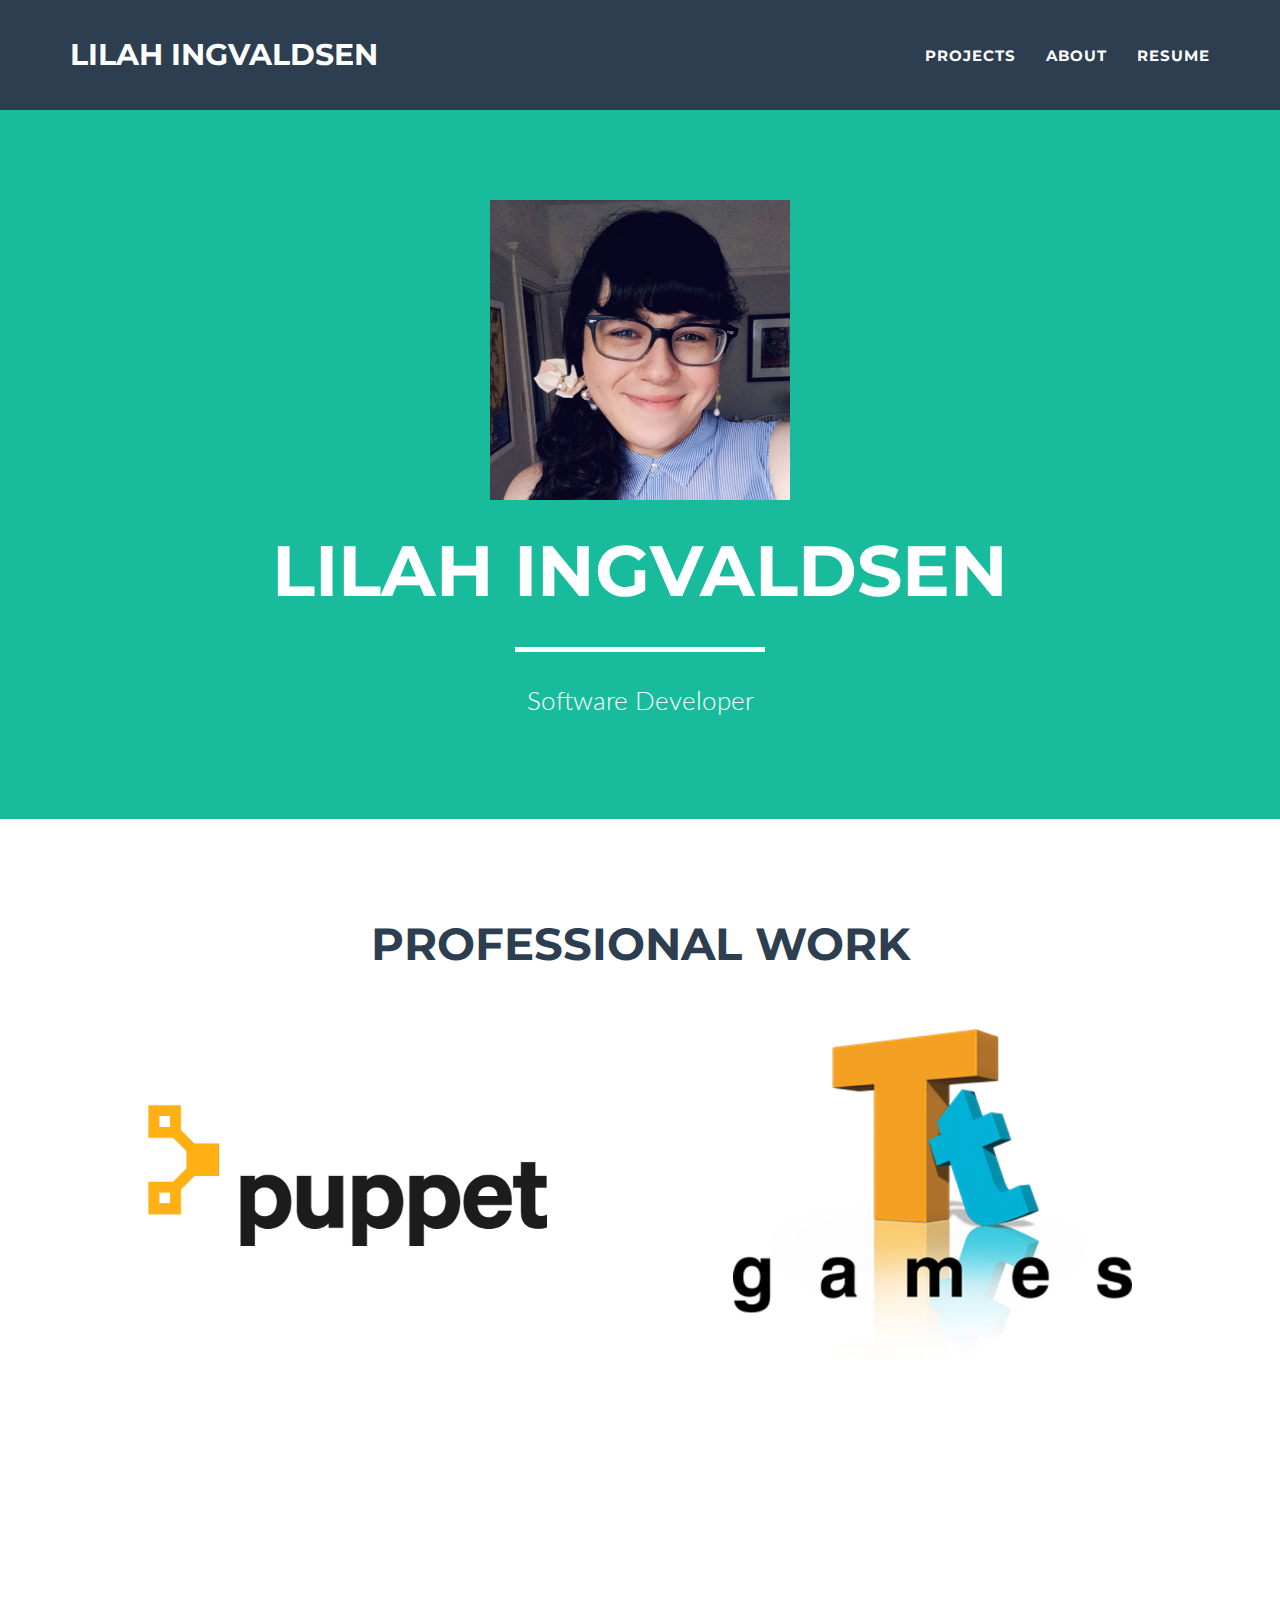
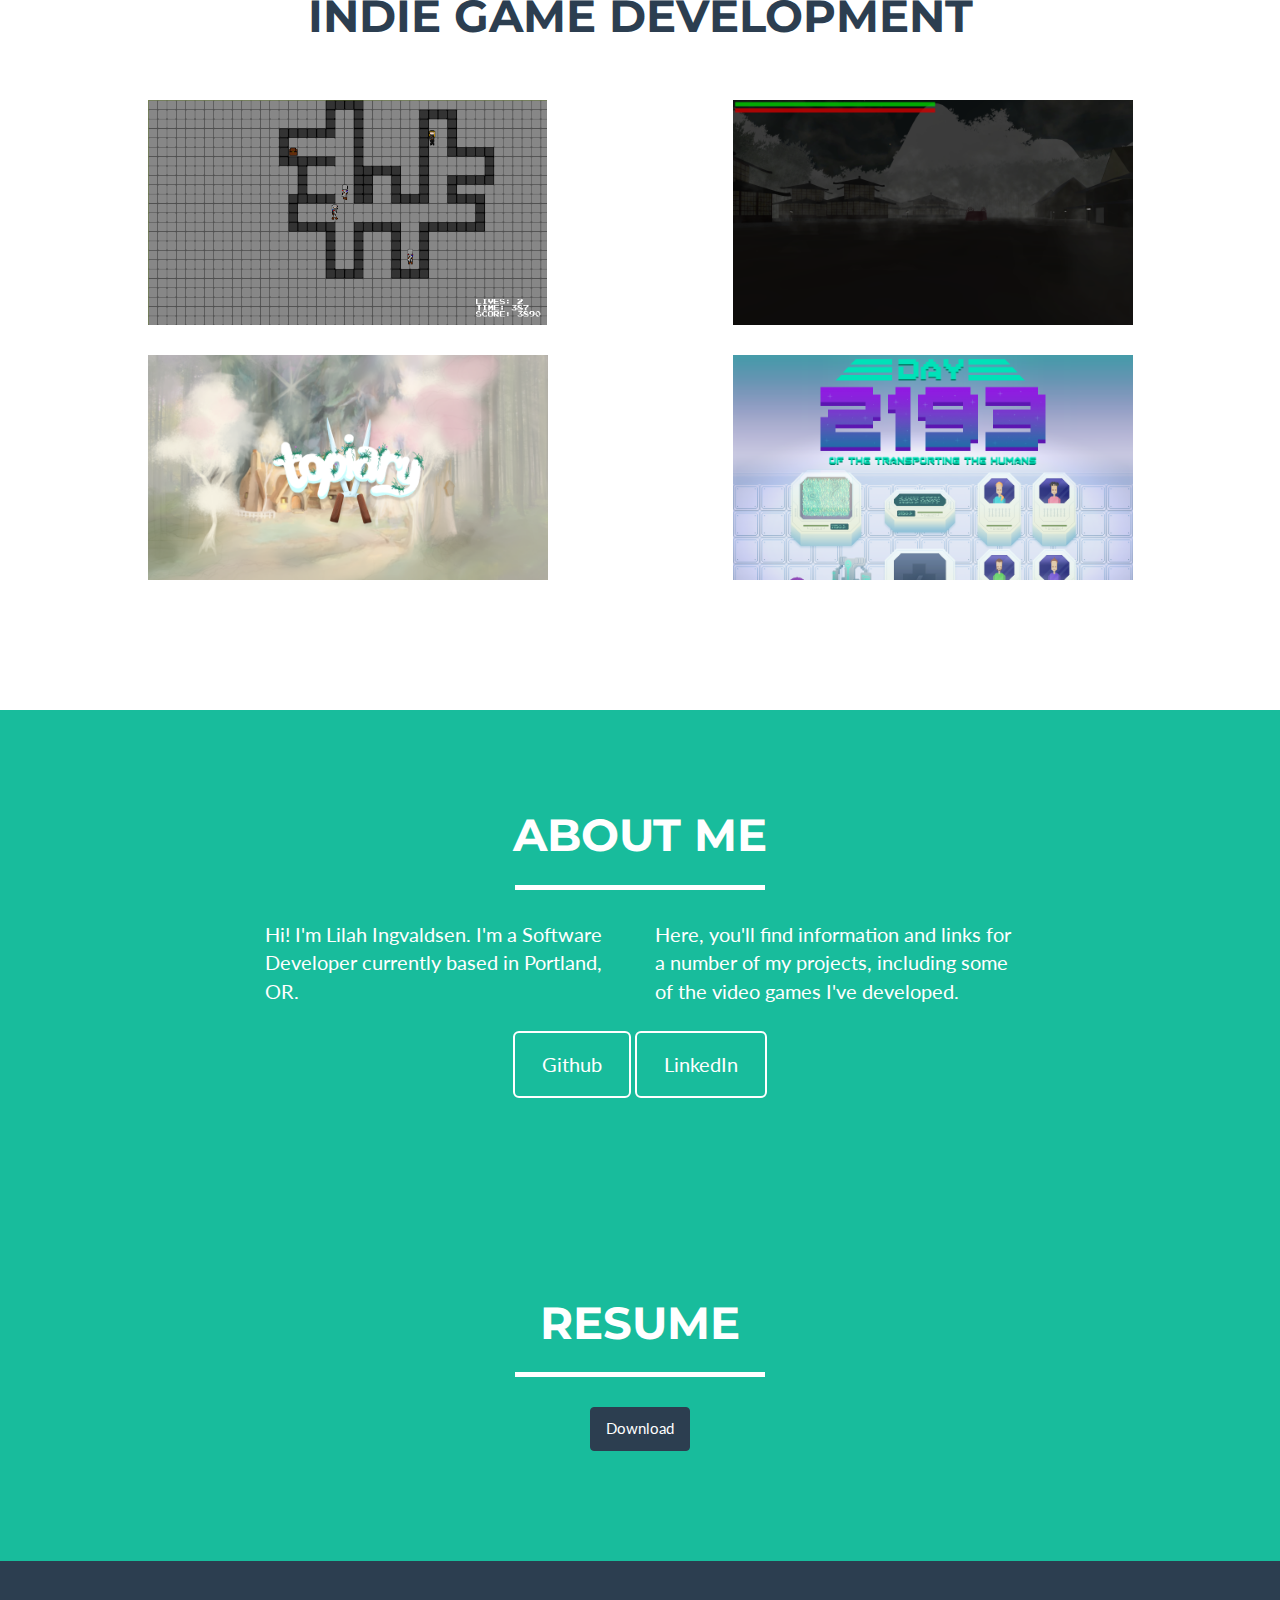
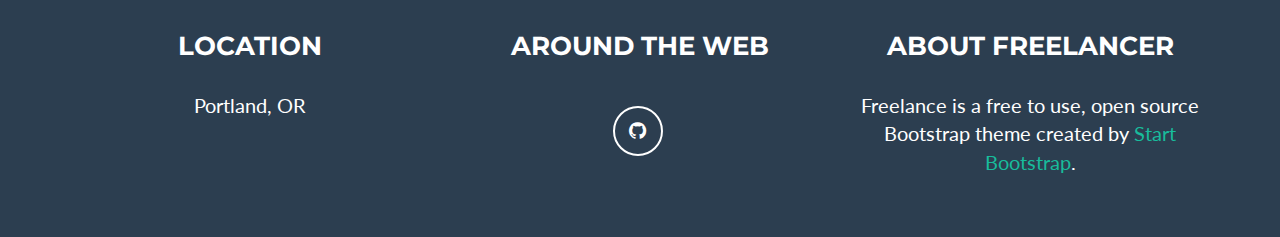
==== index.html @ 2b51a1e8 "Create professional website" ====
<!DOCTYPE html>
<html lang="en">

<head>

    <meta charset="utf-8">
    <meta http-equiv="X-UA-Compatible" content="IE=edge">
    <meta name="viewport" content="width=device-width, initial-scale=1">
    <meta name="description" content="">
    <meta name="author" content="">

    <title>Lilah Ingvaldsen</title>

    <!-- Bootstrap Core CSS - Uses Bootswatch Flatly Theme: http://bootswatch.com/flatly/ -->
    <link href="css/bootstrap.min.css" rel="stylesheet">

    <!-- Custom CSS -->
    <link href="css/freelancer.css" rel="stylesheet">

    <!-- Custom Fonts -->
    <link href="font-awesome/css/font-awesome.min.css" rel="stylesheet" type="text/css">
    <link href="http://fonts.googleapis.com/css?family=Montserrat:400,700" rel="stylesheet" type="text/css">
    <link href="http://fonts.googleapis.com/css?family=Lato:400,700,400italic,700italic" rel="stylesheet"
        type="text/css">

    <!-- HTML5 Shim and Respond.js IE8 support of HTML5 elements and media queries -->
    <!-- WARNING: Respond.js doesn't work if you view the page via file:// -->
    <!--[if lt IE 9]>
        <script src="https://oss.maxcdn.com/libs/html5shiv/3.7.0/html5shiv.js"></script>
        <script src="https://oss.maxcdn.com/libs/respond.js/1.4.2/respond.min.js"></script>
    <![endif]-->

</head>

<body id="page-top" class="index">

    <!-- Navigation -->
    <nav class="navbar navbar-default navbar-fixed-top">
        <div class="container">
            <!-- Brand and toggle get grouped for better mobile display -->
            <div class="navbar-header page-scroll">
                <button type="button" class="navbar-toggle" data-toggle="collapse"
                    data-target="#bs-example-navbar-collapse-1">
                    <span class="sr-only">Toggle navigation</span>
                    <span class="icon-bar"></span>
                    <span class="icon-bar"></span>
                    <span class="icon-bar"></span>
                </button>
                <a class="navbar-brand" href="#page-top">Lilah Ingvaldsen</a>
            </div>

            <!-- Collect the nav links, forms, and other content for toggling -->
            <div class="collapse navbar-collapse" id="bs-example-navbar-collapse-1">
                <ul class="nav navbar-nav navbar-right">
                    <li class="hidden">
                        <a href="#page-top"></a>
                    </li>
                    <li class="page-scroll">
                        <a href="#portfolio">Projects</a>
                    </li>
                    <li class="page-scroll">
                        <a href="#about">About</a>
                    </li>
                    <li class="page-scroll">
                        <a href="#resume">Resume</a>
                    </li>
                </ul>
            </div>
            <!-- /.navbar-collapse -->
        </div>
        <!-- /.container-fluid -->
    </nav>

    <!-- Header -->
    <header>
        <div class="container">
            <div class="row">
                <div class="col-lg-12">
                    <img class="img-responsive" src="img/Lilah.jpg" style="height: 300px; width: 300px;" alt="">
                    <div class="intro-text">
                        <span class="name">Lilah Ingvaldsen</span>
                        <hr class="star-light">
                        <span class="skills">Software Developer</span>
                    </div>
                </div>
            </div>
        </div>
    </header>

    <!-- Portfolio Grid Section -->
    <section id="portfolio">
        <div class="container">
            <div class="row">
                <div class="col-lg-12 text-center">
                    <h2>Professional Work</h2>
                    <hr class="star-light">
                </div>
            </div>
            <div class="row">
                <div class="col-sm-6 portfolio-item">
                    <a href="#portfolioModal6" class="portfolio-link" data-toggle="modal"
                        style="min-height: 290px; min-width: 350px;">
                        <div class="caption">
                            <div class="caption-content">
                                <i class="fa fa-search-plus fa-3x"></i>
                            </div>
                        </div>
                        <img src=" img/Puppet-Logo-Amber-Black-sm.png" class="img-responsive center-block"
                            align="middle" alt="" style="margin: 0 auto;">
                    </a>
                </div>
                <div class="col-sm-6 portfolio-item">
                    <a href="#portfolioModal8" class="portfolio-link" data-toggle="modal">
                        <div class="caption">
                            <div class="caption-content">
                                <i class="fa fa-search-plus fa-3x"></i>
                            </div>
                        </div>
                        <img src="img/TT_Games.png" class="img-responsive" alt=""
                            style="margin-left: auto; margin-right: auto;">
                    </a>
                </div>
            </div>
        </div>
        </div>
    </section>

    <section id="portfolio">
        <div class="container">
            <div class="row">
                <div class="col-lg-12 text-center">
                    <h2>Indie Game Development</h2>
                    <hr class="star-light">
                </div>
            </div>
            <div class="row">
                <div class="col-sm-6 portfolio-item">
                    <a href="#portfolioModal1" class="portfolio-link" data-toggle="modal">
                        <div class="caption">
                            <div class="caption-content">
                                <i class="fa fa-search-plus fa-3x"></i>
                            </div>
                        </div>
                        <img src="img/Screenshots/Dark Dungeon/Dark Dungeon 1.png" class="img-responsive" alt=""
                            style="margin-left: auto; margin-right: auto;">
                    </a>
                </div>
                <div class="col-sm-6 portfolio-item">
                    <a href="#portfolioModal2" class="portfolio-link" data-toggle="modal">
                        <div class="caption">
                            <div class="caption-content">
                                <i class="fa fa-search-plus fa-3x"></i>
                            </div>
                        </div>
                        <img src="img/Screenshots/Yugen/Yugen Screenshot 1.png" class="img-responsive" alt=""
                            style="margin-left: auto; margin-right: auto;">
                    </a>
                </div>
            </div>
            <div class="row">
                <div class="col-sm-6 portfolio-item">
                    <a href="#portfolioModal3" class="portfolio-link" data-toggle="modal">
                        <div class="caption">
                            <div class="caption-content">
                                <i class="fa fa-search-plus fa-3x"></i>
                            </div>
                        </div>
                        <img src="img/Screenshots/topiary/topiary Title.png" class="img-responsive" alt=""
                            style="margin-left: auto; margin-right: auto;">
                    </a>
                </div>
                <div class="col-sm-6 portfolio-item">
                    <a href="#portfolioModal7" class="portfolio-link" data-toggle="modal">
                        <div class="caption">
                            <div class="caption-content">
                                <i class="fa fa-search-plus fa-3x"></i>
                            </div>
                        </div>
                        <img src="img/Screenshots/Day 2193/Day 2193 Main Page.png" class="img-responsive" alt=""
                            style="margin-left: auto; margin-right: auto;">
                    </a>
                </div>
            </div>
        </div>
        </div>
    </section>

    <!-- About Section -->
    <section class="success" id="about">
        <div class="container">
            <div class="row">
                <div class="col-lg-12 text-center">
                    <h2>About Me</h2>
                    <hr class="star-light">
                </div>
            </div>
            <div class="row">
                <div class="col-lg-4 col-lg-offset-2">
                    <p>Hi! I'm Lilah Ingvaldsen. I'm a Software Developer currently based in Portland, OR.</p>
                </div>
                <div class="col-lg-4">
                    <p>Here, you'll find information and links for a number of my projects, including some of the video
                        games I've developed.</p>
                </div>
                <div class="col-lg-8 col-lg-offset-2 text-center">
                    <a href="https://github.com/pastelmobilesuit" class="btn btn-lg btn-outline">
                        Github
                    </a>
                    <a href="https://www.linkedin.com/in/lilahingvaldsen/" class="btn btn-lg btn-outline">
                        LinkedIn
                    </a>
                </div>
            </div>
        </div>
    </section>



    <!-- Resume -->
    <section class="success" id="resume">
        <div class="container">
            <div class="row">
                <div class="col-lg-12 text-center">
                    <h2>Resume</h2>
                    <hr class="star-light">
                    <p><a href="Resume.pdf" class="btn btn-primary" role="button">Download</a></p>
                </div>
            </div>
        </div>
    </section>

    <!-- Footer -->
    <footer class="text-center">
        <div class="footer-above">
            <div class="container">
                <div class="row">
                    <div class="footer-col col-md-4">
                        <h3>Location</h3>
                        <p>Portland, OR</p>
                    </div>
                    <div class="footer-col col-md-4">
                        <h3>Around the Web</h3>
                        <ul class="list-inline">
                            <li>
                                <a href="https://github.com/pastelmobilesuit" class="btn-social btn-outline"><i
                                        class="fa fa-fw fa-github"></i></a>
                            </li>
                        </ul>
                    </div>
                    <div class="footer-col col-md-4">
                        <h3>About Freelancer</h3>
                        <p>Freelance is a free to use, open source Bootstrap theme created by <a
                                href="http://startbootstrap.com">Start Bootstrap</a>.</p>
                    </div>
                </div>
            </div>
        </div>
    </footer>

    <!-- Scroll to Top Button (Only visible on small and extra-small screen sizes) -->
    <div class="scroll-top page-scroll visible-xs visble-sm">
        <a class="btn btn-primary" href="#page-top">
            <i class="fa fa-chevron-up"></i>
        </a>
    </div>

    <!-- Portfolio Modals -->
    <div class="portfolio-modal modal fade" id="portfolioModal1" tabindex="-1" role="dialog" aria-hidden="true">
        <div class="modal-content">
            <div class="close-modal" data-dismiss="modal">
                <div class="lr">
                    <div class="rl">
                    </div>
                </div>
            </div>
            <div class="container">
                <div class="row">
                    <div class="col-lg-8 col-lg-offset-2">
                        <div class="modal-body">
                            <h2>Dark Dungeon</h2>
                            <hr class="star-primary">
                            <p><a href="games/Dark Dungeon.zip" class="btn btn-primary" role="button">Windows</a> <a
                                    href="https://github.com/MSLilah/Dark-Dungeon" class="btn btn-primary"
                                    role="button">Source Code</a></p>
                            <img src="img/Screenshots/Dark Dungeon/Dark Dungeon Title.png"
                                class="img-responsive img-centered" alt="">
                            <p><i>Dark Dungeon</i> is a 2D stealth puzzler made for a Game Design course at the
                                University of Portland along with Justice Nichols and <a
                                    href="http://www.haileekenney.com/">Hailee Kenney</a>. The game was written entirely
                                in C# using the XNA framework over the course of two weeks. I served as team lead and
                                head designer and did a large portion of the programming. I was responsible for
                                implementing movement and collision detection, enemy line-of-sight, and the darkness
                                mechanics. I also designed levels 1, 2, and 5.</p>
                            <br>
                            <img src="img/Screenshots/Dark Dungeon/Dark Dungeon 3.png"
                                class="img-responsive img-centered" alt="">
                            <p>In <i>Dark Dungeon</i> you must use stealth to reach a treasure chest without getting
                                caught by patrolling guards.</p>
                            <br>
                            <img src="img/Screenshots/Dark Dungeon/Dark Dungeon 2.png"
                                class="img-responsive img-centered" alt="">
                            <p>Switch into Dark mode to more easily sneak past the guards, but watch out for deadly
                                ghosts!</p>
                            <br>
                            <ul class="list-inline item-details">
                                <li>Art: <strong><a href="http://www.haileekenney.com/">Hailee Kenney</a></strong></li>
                                <li>Date:
                                    <strong>February 2014
                                    </strong>
                                </li>
                                <li>Music:
                                    <strong>'Video Dungeon Crawl' by <a href="http://www.incompetech.com">Kevin
                                            MacLeod</a></strong>
                                </li>
                            </ul>
                            <button type="button" class="btn btn-default" data-dismiss="modal"><i
                                    class="fa fa-times"></i> Close</button>
                        </div>
                    </div>
                </div>
            </div>
        </div>
    </div>
    <div class="portfolio-modal modal fade" id="portfolioModal2" tabindex="-1" role="dialog" aria-hidden="true">
        <div class="modal-content">
            <div class="close-modal" data-dismiss="modal">
                <div class="lr">
                    <div class="rl">
                    </div>
                </div>
            </div>
            <div class="container">
                <div class="row">
                    <div class="col-lg-8 col-lg-offset-2">
                        <div class="modal-body">
                            <h2>Yugen</h2>
                            <hr class="star-primary">
                            <p><a href="games/Yugen Windows x86.zip" class="btn btn-primary" role="button">Windows</a>
                                <a href="games/Yugen OSX.zip" class="btn btn-primary" role="button">OSX</a>
                                <a href="games/Yugen Linux.zip" class="btn btn-primary" role="button">Linux</a> <a
                                    href="https://github.com/MSLilah/Yugen" class="btn btn-primary" role="button">Source
                                    Code</a></p>
                            <img src="img/Screenshots/Yugen/Yugen Title.png" class="img-responsive img-centered" alt="">
                            <p><i>Yugen</i> is a 3D Horror exploration title developed as the final project for a Game
                                Design course at the University of Portland along with <a
                                    href="http://www.haileekenney.com/">Hailee Kenney</a>, Sam Golloway, Stan Peck, and
                                Janel Raab. It was developed in C# and Javascript using the Unity engine over the course
                                of six weeks. I served as the team lead and the head designer, as well as a programmer.
                                I designed and modeled the interiors of a number of the houses. I also implemented
                                sanity effects, enemy AI behaviors, death, and the sprinting mechanics. I also served as
                                the writer.</p>
                            <br>
                            <img src="img/Screenshots/Yugen/Yugen Screenshot 1.png" class="img-responsive img-centered">
                            <p>In <i>Yugen</i>, you explore an abandoned Japanese village in an attempt to discover what
                                happened to it.</p>
                            <br>
                            <img src="img/Screenshots/Yugen/Yugen Screenshot 3.png" class="img-responsive img-centered">
                            <p>Collect clues about the fate of the village and its inhabitants, and then use logic to
                                combine the clues and gain new information.</p>
                            <br>
                            <img src="img/Screenshots/Yugen/Yugen Screenshot 2.png" class="img-responsive img-centered">
                            <p>You must also avoid horrifying monsters wandering the houses in the village, against
                                which you have no defense.</p>
                            <br>
                            <img src="img/Screenshots/Yugen/Yugen Screenshot 4.png" class="img-responsive img-centered">
                            <p>Make sure to maintain your sanity, or suffer the consequences!</p>
                            <ul class="list-inline item-details">
                                <li>Date:
                                    <strong>April 2014
                                    </strong>
                                </li>
                                <li>Music:
                                    <strong>
                                        'Himalayan Atmosphere' by <a href="http://www.incompetech.com">Kevin MacLeod</a>
                                    </strong>
                                </li>
                            </ul>
                            <button type="button" class="btn btn-default" data-dismiss="modal"><i
                                    class="fa fa-times"></i> Close</button>
                        </div>
                    </div>
                </div>
            </div>
        </div>
    </div>
    <div class="portfolio-modal modal fade" id="portfolioModal3" tabindex="-1" role="dialog" aria-hidden="true">
        <div class="modal-content">
            <div class="close-modal" data-dismiss="modal">
                <div class="lr">
                    <div class="rl">
                    </div>
                </div>
            </div>
            <div class="container">
                <div class="row">
                    <div class="col-lg-8 col-lg-offset-2">
                        <div class="modal-body">
                            <h2>topiary!</h2>
                            <hr class="star-primary">
                            <p><a href="games/Topiary_Windows.zip" class="btn btn-primary" role="button">Windows</a> <a
                                    href="games/Topiary_OSX.zip" class="btn btn-primary" role="button">OSX</a>
                                <a href="http://globalgamejam.org/2015/games/topiary" class="btn btn-primary"
                                    role="button">Global Game Jam 2015 Page</a> <a
                                    href="https://github.com/MSLilah/topiary" class="btn btn-primary"
                                    role="button">Source Code</a></p>
                            <img src="img/Screenshots/topiary/topiary Title.png" class="img-responsive img-centered"
                                alt="">
                            <p><i>topiary!</i> is a 2D side-scrolling hedge-'em-up created in 48 hours for Global Game
                                Jam 2015. The title was developed in Unity using its native 2D tools, and all scripts
                                were written in C#. The title was developed alongside Christian Scandariato, Erik
                                Sundberg, and Kayli Edwards. I was a designer and one of the chief programmers. I was
                                responsible for movement and jumping, the player's shooting and melee attacks, and
                                switching between the alternate realities. I was also responsible for taking the art
                                assets and sprite sheets and animating them in-game.</p>
                            <br>
                            <img src="img/Screenshots/topiary/topiary Screenshot 1.png"
                                class="img-responsive img-centered" alt="">
                            <p>In <i>topiary!</i> you play as Gale, an old woman trimming hedges in her garden.</p>
                            <br>
                            <img src="img/Screenshots/topiary/topiary Screenshot 2.png"
                                class="img-responsive img-centered" alt="">
                            <p>Trim hedges to score points, but be sure not to trim them too much!</p>
                            <br>
                            <img src="img/Screenshots/topiary/topiary Screenshot 3.png"
                                class="img-responsive img-centered" alt="">
                            <p>And be careful, things may not be what they seem...</p>
                            <ul class="list-inline item-details">
                                <li>Art:
                                    <strong>Erik Sundberg and <a href="http://www.kayliedwards.com">Kayli
                                            Edwards</a></strong>
                                </li>
                                <li>Background Art:
                                    <strong>Catherine Anderson</strong>
                                </li>
                                <li>Date:
                                    <strong>January 2015
                                    </strong>
                                </li>
                                <li>
                                    Music:
                                    <strong>Ben Roberts</strong>
                                </li>
                            </ul>
                            <button type="button" class="btn btn-default" data-dismiss="modal"><i
                                    class="fa fa-times"></i> Close</button>
                        </div>
                    </div>
                </div>
            </div>
        </div>
    </div>
    <div class="portfolio-modal modal fade" id="portfolioModal4" tabindex="-1" role="dialog" aria-hidden="true">
        <div class="modal-content">
            <div class="close-modal" data-dismiss="modal">
                <div class="lr">
                    <div class="rl">
                    </div>
                </div>
            </div>
            <div class="container">
                <div class="row">
                    <div class="col-lg-8 col-lg-offset-2">
                        <div class="modal-body">
                            <h2>Eternity Engine</h2>
                            <hr class="star-primary">
                            <p><a href="http://www.kongregate.com/games/pyro2190/eternity-engine"
                                    class="btn btn-primary" role="button">Play it on Kongregate</a> <a
                                    href="https://github.com/MovieStiles/EternityEngine" class="btn btn-default"
                                    role="button">Source Code</a></p>
                            <img src="img/Screenshots/Eternity Engine/Eternity Engine Title.png"
                                class="img-responsive img-centered" alt="">
                            <p><i>Eternity Engine</i> is a 2D shoot-'em-up RPG hybrid created as a year long Senior
                                Design project at the University of Portland. The game was written in ActionScript 3
                                using the Flixel library, and was created alongside Aaron Dobbe, Stan Peck, and Bobby
                                Stiles. I served as a programmer and designer. In terms of implementation I was
                                responsible for two special attacks, cutscenes, transitions to cutscenes, and some of
                                the inventory items. I was also involved throughout the entire design process.</p>
                            <br>
                            <img src="img/Screenshots/Eternity Engine/Eternity Engine Combat.png"
                                class="img-responsive img-centered" alt="">
                            <p><i>Eternity Engine</i> is a story-driven 2D shmup RPG hybrid, in which you fight in
                                battles as the hero, Blake Slate. The game features shoot-'em-up style gameplay coupled
                                with RPG-esque progression through its inventory system.</p>
                            <br>
                            <img src="img/Screenshots/Eternity Engine/Eternity Engine Cutscene.png"
                                class="img-responsive img-centered" alt="">
                            <p>Experience an in-depth science fiction tale about the battle against an evil, oppressive
                                AI.</p>
                            <br>
                            <img src="img/Screenshots/Eternity Engine/Eternity Engine Shop.png"
                                class="img-responsive img-centered" alt="">
                            <p>Purchase gems or earn them in battle, and equip them to power up your character.</p>
                            <ul class="list-inline item-details">
                                <li>Art:
                                    <strong><a href="http://marlowe.dobbe.com/">Marlowe Dobbe</a>
                                    </strong>
                                </li>
                                <li>Date:
                                    <strong>September 2013 - April 2014
                                    </strong>
                                </li>
                                <li>Music:
                                    <strong>'Cephalopod', 'Legend of One', 'Mechanolith', 'Rocket', 'Steel Rods', and
                                        'The Complex' by <a href="http://www.incompetech.com">Kevin MacLeod</a>
                                    </strong>
                                </li>
                            </ul>
                            <button type="button" class="btn btn-default" data-dismiss="modal"><i
                                    class="fa fa-times"></i> Close</button>
                        </div>
                    </div>
                </div>
            </div>
        </div>
    </div>
    <div class="portfolio-modal modal fade" id="portfolioModal5" tabindex="-1" role="dialog" aria-hidden="true">
        <div class="modal-content">
            <div class="close-modal" data-dismiss="modal">
                <div class="lr">
                    <div class="rl">
                    </div>
                </div>
            </div>
            <div class="container">
                <div class="row">
                    <div class="col-lg-8 col-lg-offset-2">
                        <div class="modal-body">
                            <h2>AI Research</h2>
                            <hr class="star-primary">
                            <p><a href="https://github.com/amnuxoll/AI-Research" class="btn btn-primary"
                                    role="button">Source Code</a></p>
                            <p>While enrolled at the University of Portland, I began work on an AI Research project for
                                <a href="http://www.up.edu/dir/directory/showperson.aspx?id=001481663">Dr. Andrew
                                    Nuxoll</a> along with another student, <a href="http://www.haileekenney.com/">Hailee
                                    Kenney</a>. The project involved
                                creating an agent that would use its episodic memory to successfully navigate a state
                                machine. We continued with the project after graduating, and eventually got the agent to
                                a point where it was successfully able to navigate any of the randomized state
                                machines we gave it. We continued on with the project after graduation. The project is
                                now maintained by students taking Dr. Nuxoll's CS 493 course.</p>
                            <ul class="list-inline item-details">
                                <li>Date:
                                    <strong>September 2013 - July 2014
                                    </strong>
                                </li>
                            </ul>
                            <button type="button" class="btn btn-default" data-dismiss="modal"><i
                                    class="fa fa-times"></i> Close</button>
                        </div>
                    </div>
                </div>
            </div>
        </div>
    </div>
    <div class="portfolio-modal modal fade" id="portfolioModal6" tabindex="-1" role="dialog" aria-hidden="true">
        <div class="modal-content">
            <div class="close-modal" data-dismiss="modal">
                <div class="lr">
                    <div class="rl">
                    </div>
                </div>
            </div>
            <div class="container">
                <div class="row">
                    <div class="col-lg-8 col-lg-offset-2">
                        <div class="modal-body">
                            <h2>Puppet Projects</h2>
                            <hr class="star-primary">
                            <a href="https://puppet.com/" class="btn btn-primary" role="button">Company Website</a></p>
                            <p>I previously worked as a Software Engineer at Puppet in Portland, OR. While there I
                                worked primarily in Clojure, and was involved in a number of open source projects.</p>
                            <p><a
                                    href="https://github.com/puppetlabs/trapperkeeper-webserver-jetty9">trapperkeeper-webserver-jetty9</a>
                                is a webserver service written with the <a
                                    href="https://github.com/puppetlabs/trapperkeeper">trapperkeeper</a> service
                                framework. I was a core developer and added several new features to this
                                service, as well as tests and documentation. I also helped handle code review and
                                releases, and have the highest number of commits against the repository.</p>

                            <p><a href="https://github.com/puppetlabs/puppet-server">Puppet Server</a> is an
                                implementation of Puppet's Puppet Master in Clojure. Puppet Server was written in
                                Clojure using the trapperkeeper service framework, and utilized the
                                trapperkeeper-webserver-jetty9 service mentioned above.
                                It ran on the JVM, and had vastly improved performance over the original Ruby version of
                                the Puppet Master. I was a core developer, and contributed features to both the open
                                source and enterprise versions of the product, as well as writing tests and performing
                                code reviews.</p>

                            <p><a href="https://github.com/puppetlabs/puppetlabs-hocon">puppetlabs-hocon</a> is a Puppet
                                module to handle enforcing the configuration of HOCON configuration files, which we had
                                standardized on with Puppet Server for all Puppet products moving forwards. As part of
                                this, I was also involved with
                                <a href="https://github.com/puppetlabs/Ruby-hocon">Ruby-hocon</a>, a reimplementation of
                                the <a href="https://github.com/lightbend/config">HOCON library</a> in Ruby. I was a
                                core developer on these two projects as well, contributing features and tests, handling
                                releases, and performing code reviews.
                                As part of the requirements for these projects, I also wrote a new parser for the above
                                mentioned HOCON library to preserve formatting and ordering, which I did as an open
                                source contributor. I worked closely with the library's maintainer to develop the design
                                of this new parser, and also worked with him to have all my code and tests reviewed to
                                ensure
                                they met high standards of code quality. I have the second-highest number of commits
                                against the repository.</p>

                            <p>At Puppet, I was also a core developer of <a
                                    href="https://puppet.com/blog/file-sync-more-predictable-puppet-masters-at-scale">File
                                    Sync</a>. File Sync is an Enterprise feature for Puppet Server that automatically
                                syncs Puppet Code across multiple machines by exercising
                                git. In addition to being a cool feature on its own, working on it gave me experience
                                working with some more obscure features and internals of git.</p>
                            <ul class="list-inline item-details">
                                <li>Date:
                                    <strong>June 2014 - April 2016
                                    </strong>
                                </li>
                            </ul>
                            <button type="button" class="btn btn-default" data-dismiss="modal"><i
                                    class="fa fa-times"></i> Close</button>
                        </div>
                    </div>
                </div>
            </div>
        </div>
    </div>
    <div class="portfolio-modal modal fade" id="portfolioModal7" tabindex="-1" role="dialog" aria-hidden="true">
        <div class="modal-content">
            <div class="close-modal" data-dismiss="modal">
                <div class="lr">
                    <div class="rl">
                    </div>
                </div>
            </div>
            <div class="container">
                <div class="row">
                    <div class="col-lg-8 col-lg-offset-2">
                        <div class="modal-body">
                            <h2>Day 2193</h2>
                            <hr class="star-primary">
                            <p><a href="games/Day 2193 Windows.zip" class="btn btn-primary" role="button">Windows</a> <a
                                    href="games/Day 2193 OSX.zip" class="btn btn-primary" role="button">OSX</a> <a
                                    href="games/Day 2193 Linux.zip" class="btn btn-primary" role="button">Linux</a>
                                <a href="http://globalgamejam.org/2016/games/day-2193" class="btn btn-primary"
                                    role="button">Global Game Jam 2016 Page</a> <a
                                    href="https://github.com/fpringvaldsen/day-2193" class="btn btn-primary"
                                    role="button">Source Code</a></p>
                            <img src="img/Screenshots/Day 2193/Day 2193.png" class="img-responsive img-centered" alt="">
                            <p><i>Day 2193</i> is a 2D survival/resource management game created in 48 hours for Global
                                Game Jam 2016. The game was developed in Unity 5, and all scripts were written in C#.
                                The title was developed alongside Brian Cain, Joseph Ritch, and Cory Buckley. I was a
                                designer and one of the two programmers. I was responsible for much of the code
                                including player movement, much of the resource management, and the AI of the enemies. I
                                was also responsible for taking the art assets and sprite sheets and animating them
                                in-game.</p>
                            <br>
                            <img src="img/Screenshots/Day 2193/Day 2193 Screenshot 2.png"
                                class="img-responsive img-centered" alt="">
                            <p>In <i>Day 2193</i> you play as a robot engaging in its daily ritual of maintaing the ship
                                on which it works.</p>
                            <br>
                            <img src="img/Screenshots/Day 2193/Day 2193 Screenshot.png"
                                class="img-responsive img-centered" alt="">
                            <p>Protect the ship's resources and crew from attacking aliens until the day ends!</p>
                            <ul class="list-inline item-details">
                                <li>Art:
                                    <strong><a href="http://corybuckley.com/">Cory Buckley</a></strong>
                                </li>
                                <li>Date:
                                    <strong>January 2016
                                    </strong>
                                </li>
                                <li>
                                    Music:
                                    <strong><a href="https://soundcloud.com/mrjoboto">Joseph Ritch</a></strong>
                                </li>
                            </ul>
                            <button type="button" class="btn btn-default" data-dismiss="modal"><i
                                    class="fa fa-times"></i> Close</button>
                        </div>
                    </div>
                </div>
            </div>
        </div>
    </div>
    <div class="portfolio-modal modal fade" id="portfolioModal8" tabindex="-1" role="dialog" aria-hidden="true">
        <div class="modal-content">
            <div class="close-modal" data-dismiss="modal">
                <div class="lr">
                    <div class="rl">
                    </div>
                </div>
            </div>
            <div class="container">
                <div class="row">
                    <div class="col-lg-8 col-lg-offset-2">
                        <div class="modal-body">
                            <h2>TT Games</h2>
                            <hr class="star-primary">
                            <p><a href="http://www.ttgames.com/" class="btn btn-primary" role="button">Company
                                    Website</a></p>
                            <img src="https://upload.wikimedia.org/wikipedia/en/5/52/Ttgames.jpg"
                                class="img-responsive img-centered" alt="">
                            <p>I most recently worked as a Game Mechanics Programmer at TT Games in the United Kingdom.
                                At TT, I gained experience working with creative people from multiple disciplines
                                in a long-standing C++ codebase. While there, I wrote or contributed to several
                                important, high-visibility mechanics, including a selfie mode that was shown at E3 2017.
                                I got the opportunity to make design decisions about mechanics I worked on, and gained
                                experience in numerous systems like combat, networking, cameras, and physics.
                                I was credited on <a href="https://www.lego.com/en-gb/starwars/games/videogame"><i>Lego
                                        Star Wars: The Force Awakens</i></a>,
                                <a href="https://www.lego.com/en-gb/dimensions"><i>Lego Dimensions</i></a>, <a
                                    href="http://www.legoworlds.com/"><i>Lego Worlds</i></a>, and will be credited on
                                <a href="http://lmsh.wbgames.com/en-us/index.html"><i>Lego Marvel Super Heroes
                                        2</i></a>, the development of which I was heavily involved in.</p>

                            <br><img src="img/Screenshots/TT/Toypad.jpg" class="img-responsive img-centered" alt=""><br>
                            <p>One of my first mechanics at TT was the Creation mechanic, a major mechanic built for
                                <i>Lego Dimensions</i>. This mechanic utilized a physical toypad peripheral, and
                                required a player to place
                                a toy on three spots on that peripheral. Depending on the order the toy was placed on
                                the spots, one of six creatures would be created from LEGO Bricks, and would
                                automatically spawn and interact
                                with something in the environment to allow the player to progress. </p>

                            <br><img src="img/Screenshots/TT/Selfie.jpg" class="img-responsive img-centered" alt=""><br>
                            <p>I was also given the opportunity to craft a selfie mechanic for <i>Lego Marvel Super
                                    Heroes 2</i>. This mechanic allowed the player to take out a cell phone and take a
                                live selfie in-game, which was
                                then saved to the hard drive. This photo could then be placed on billboards in the game
                                world. The selfie mode came complete with snapchat-style filters, which I came up with
                                myself.</p>
                            <ul class="list-inline item-details">
                                <li>Date:
                                    <strong>May 2016 - February 2018
                                    </strong>
                                </li>
                                <li>Image Credit: By Source, <a href="//en.wikipedia.org/wiki/File:Ttgames.jpg"
                                        title="Fair use of copyrighted material in the context of TT Games">Fair
                                        use</a>, <a href="https://en.wikipedia.org/w/index.php?curid=27693380">Link</a>
                                </li>
                            </ul>
                            <button type="button" class="btn btn-default" data-dismiss="modal"><i
                                    class="fa fa-times"></i> Close</button>
                        </div>
                    </div>
                </div>
            </div>
        </div>
    </div>

    <!-- jQuery -->
    <script src="js/jquery.js"></script>

    <!-- Bootstrap Core JavaScript -->
    <script src="js/bootstrap.min.js"></script>

    <!-- Plugin JavaScript -->
    <script src="http://cdnjs.cloudflare.com/ajax/libs/jquery-easing/1.3/jquery.easing.min.js"></script>
    <script src="js/classie.js"></script>
    <script src="js/cbpAnimatedHeader.js"></script>

    <!-- Contact Form JavaScript -->
    <script src="js/jqBootstrapValidation.js"></script>
    <script src="js/contact_me.js"></script>

    <!-- Custom Theme JavaScript -->
    <script src="js/freelancer.js"></script>

</body>

</html>
---- css/freelancer.css ----
/*!
 * Start Bootstrap - Freelancer Bootstrap Theme (http://startbootstrap.com)
 * Code licensed under the Apache License v2.0.
 * For details, see http://www.apache.org/licenses/LICENSE-2.0.
 */

body {
    overflow-x: hidden;
}

p {
    font-size: 20px;
}

p.small {
    font-size: 16px;
}

a,
a:hover,
a:focus,
a:active,
a.active {
    outline: 0;
    color: #18bc9c;
}

h1,
h2,
h3,
h4,
h5,
h6 {
    text-transform: uppercase;
    font-family: Montserrat,"Helvetica Neue",Helvetica,Arial,sans-serif;
    font-weight: 700;
}

hr.star-light,
hr.star-primary {
    margin: 25px auto 30px;
    padding: 0;
    max-width: 250px;
    border: 0;
    border-top: solid 5px;
    text-align: center;
}

hr.star-light:after,
hr.star-primary:after {
    content: "\f005";
    display: inline-block;
    position: relative;
    top: -.8em;
    padding: 0 .25em;
    font-family: FontAwesome;
    font-size: 2em;
}

hr.star-light {
    border-color: #fff;
}

hr.star-light:after {
    color: #fff;
    background-color: #18bc9c;
}

hr.star-primary {
    border-color: #2c3e50;
}

hr.star-primary:after {
    color: #2c3e50;
    background-color: #fff;
}

.img-centered {
    margin: 0 auto;
}

header {
    text-align: center;
    color: #fff;
    background: #18bc9c;
}

header .container {
    padding-top: 100px;
    padding-bottom: 50px;
}

header img {
    display: block;
    margin: 0 auto 20px;
}

header .intro-text .name {
    display: block;
    text-transform: uppercase;
    font-family: Montserrat,"Helvetica Neue",Helvetica,Arial,sans-serif;
    font-size: 2em;
    font-weight: 700;
}

header .intro-text .skills {
    font-size: 1.25em;
    font-weight: 300;
}

@media(min-width:768px) {
    header .container {
        padding-top: 200px;
        padding-bottom: 100px;
    }

    header .intro-text .name {
        font-size: 4.75em;
    }

    header .intro-text .skills {
        font-size: 1.75em;
    }
}

@media(min-width:768px) {
    .navbar-fixed-top {
        padding: 25px 0;
        -webkit-transition: padding .3s;
        -moz-transition: padding .3s;
        transition: padding .3s;
    }

    .navbar-fixed-top .navbar-brand {
        font-size: 2em;
        -webkit-transition: all .3s;
        -moz-transition: all .3s;
        transition: all .3s;
    }

    .navbar-fixed-top.navbar-shrink {
        padding: 10px 0;
    }

    .navbar-fixed-top.navbar-shrink .navbar-brand {
        font-size: 1.5em;
    }
}

.navbar {
    text-transform: uppercase;
    font-family: Montserrat,"Helvetica Neue",Helvetica,Arial,sans-serif;
    font-weight: 700;
}

.navbar a:focus {
    outline: 0;
}

.navbar .navbar-nav {
    letter-spacing: 1px;
}

.navbar .navbar-nav li a:focus {
    outline: 0;
}

.navbar-default,
.navbar-inverse {
    border: 0;
}

section {
    padding: 100px 0;
}

section h2 {
    margin: 0;
    font-size: 3em;
}

section.success {
    color: #fff;
    background: #18bc9c;
}

@media(max-width:767px) {
    section {
        padding: 75px 0;
    }

    section.first {
        padding-top: 75px;
    }
}

#portfolio .portfolio-item {
    right: 0;
    margin: 0 0 15px;
}

#portfolio .portfolio-item .portfolio-link {
    display: block;
    position: relative;
    margin: 0 auto;
    max-width: 400px;
}

#portfolio .portfolio-item .portfolio-link .caption {
    position: absolute;
    width: 100%;
    height: 100%;
    opacity: 0;
    background: rgba(24,188,156,.9);
    -webkit-transition: all ease .5s;
    -moz-transition: all ease .5s;
    transition: all ease .5s;
}

#portfolio .portfolio-item .portfolio-link .caption:hover {
    opacity: 1;
}

#portfolio .portfolio-item .portfolio-link .caption .caption-content {
    position: absolute;
    top: 50%;
    width: 100%;
    height: 20px;
    margin-top: -12px;
    text-align: center;
    font-size: 20px;
    color: #fff;
}

#portfolio .portfolio-item .portfolio-link .caption .caption-content i {
    margin-top: -12px;
}

#portfolio .portfolio-item .portfolio-link .caption .caption-content h3,
#portfolio .portfolio-item .portfolio-link .caption .caption-content h4 {
    margin: 0;
}

#portfolio * {
    z-index: 2;
}

@media(min-width:767px) {
    #portfolio .portfolio-item {
        margin: 0 0 30px;
    }
}

.btn-outline {
    margin-top: 15px;
    border: solid 2px #fff;
    font-size: 20px;
    color: #fff;
    background: 0 0;
    transition: all .3s ease-in-out;
}

.btn-outline:hover,
.btn-outline:focus,
.btn-outline:active,
.btn-outline.active {
    border: solid 2px #fff;
    color: #18bc9c;
    background: #fff;
}

.floating-label-form-group {
    position: relative;
    margin-bottom: 0;
    padding-bottom: .5em;
    border-bottom: 1px solid #eee;
}

.floating-label-form-group input,
.floating-label-form-group textarea {
    z-index: 1;
    position: relative;
    padding-right: 0;
    padding-left: 0;
    border: 0;
    border-radius: 0;
    font-size: 1.5em;
    background: 0 0;
    box-shadow: none!important;
    resize: none;
}

.floating-label-form-group label {
    display: block;
    z-index: 0;
    position: relative;
    top: 2em;
    margin: 0;
    font-size: .85em;
    line-height: 1.764705882em;
    vertical-align: middle;
    vertical-align: baseline;
    opacity: 0;
    -webkit-transition: top .3s ease,opacity .3s ease;
    -moz-transition: top .3s ease,opacity .3s ease;
    -ms-transition: top .3s ease,opacity .3s ease;
    transition: top .3s ease,opacity .3s ease;
}

.floating-label-form-group::not(:first-child) {
    padding-left: 14px;
    border-left: 1px solid #eee;
}

.floating-label-form-group-with-value label {
    top: 0;
    opacity: 1;
}

.floating-label-form-group-with-focus label {
    color: #18bc9c;
}

form .row:first-child .floating-label-form-group {
    border-top: 1px solid #eee;
}

footer {
    color: #fff;
}

footer h3 {
    margin-bottom: 30px;
}

footer .footer-above {
    padding-top: 50px;
    background-color: #2c3e50;
}

footer .footer-col {
    margin-bottom: 50px;
}

footer .footer-below {
    padding: 25px 0;
    background-color: #233140;
}

.btn-social {
    display: inline-block;
    width: 50px;
    height: 50px;
    border: 2px solid #fff;
    border-radius: 100%;
    text-align: center;
    font-size: 20px;
    line-height: 45px;
}

.btn:focus,
.btn:active,
.btn.active {
    outline: 0;
}

.scroll-top {
    z-index: 1049;
    position: fixed;
    right: 2%;
    bottom: 2%;
    width: 50px;
    height: 50px;
}

.scroll-top .btn {
    width: 50px;
    height: 50px;
    border-radius: 100%;
    font-size: 20px;
    line-height: 28px;
}

.scroll-top .btn:focus {
    outline: 0;
}

.portfolio-modal .modal-content {
    padding: 100px 0;
    min-height: 100%;
    border: 0;
    border-radius: 0;
    text-align: center;
    background-clip: border-box;
    -webkit-box-shadow: none;
    box-shadow: none;
}

.portfolio-modal .modal-content h2 {
    margin: 0;
    font-size: 3em;
}

.portfolio-modal .modal-content img {
    margin-bottom: 30px;
}

.portfolio-modal .modal-content .item-details {
    margin: 30px 0;
}

.portfolio-modal .close-modal {
    position: absolute;
    top: 25px;
    right: 25px;
    width: 75px;
    height: 75px;
    background-color: transparent;
    cursor: pointer;
}

.portfolio-modal .close-modal:hover {
    opacity: .3;
}

.portfolio-modal .close-modal .lr {
    z-index: 1051;
    width: 1px;
    height: 75px;
    margin-left: 35px;
    background-color: #2c3e50;
    -webkit-transform: rotate(45deg);
    -ms-transform: rotate(45deg);
    transform: rotate(45deg);
}

.portfolio-modal .close-modal .lr .rl {
    z-index: 1052;
    width: 1px;
    height: 75px;
    background-color: #2c3e50;
    -webkit-transform: rotate(90deg);
    -ms-transform: rotate(90deg);
    transform: rotate(90deg);
}

.portfolio-modal .modal-backdrop {
    display: none;
    opacity: 0;
}
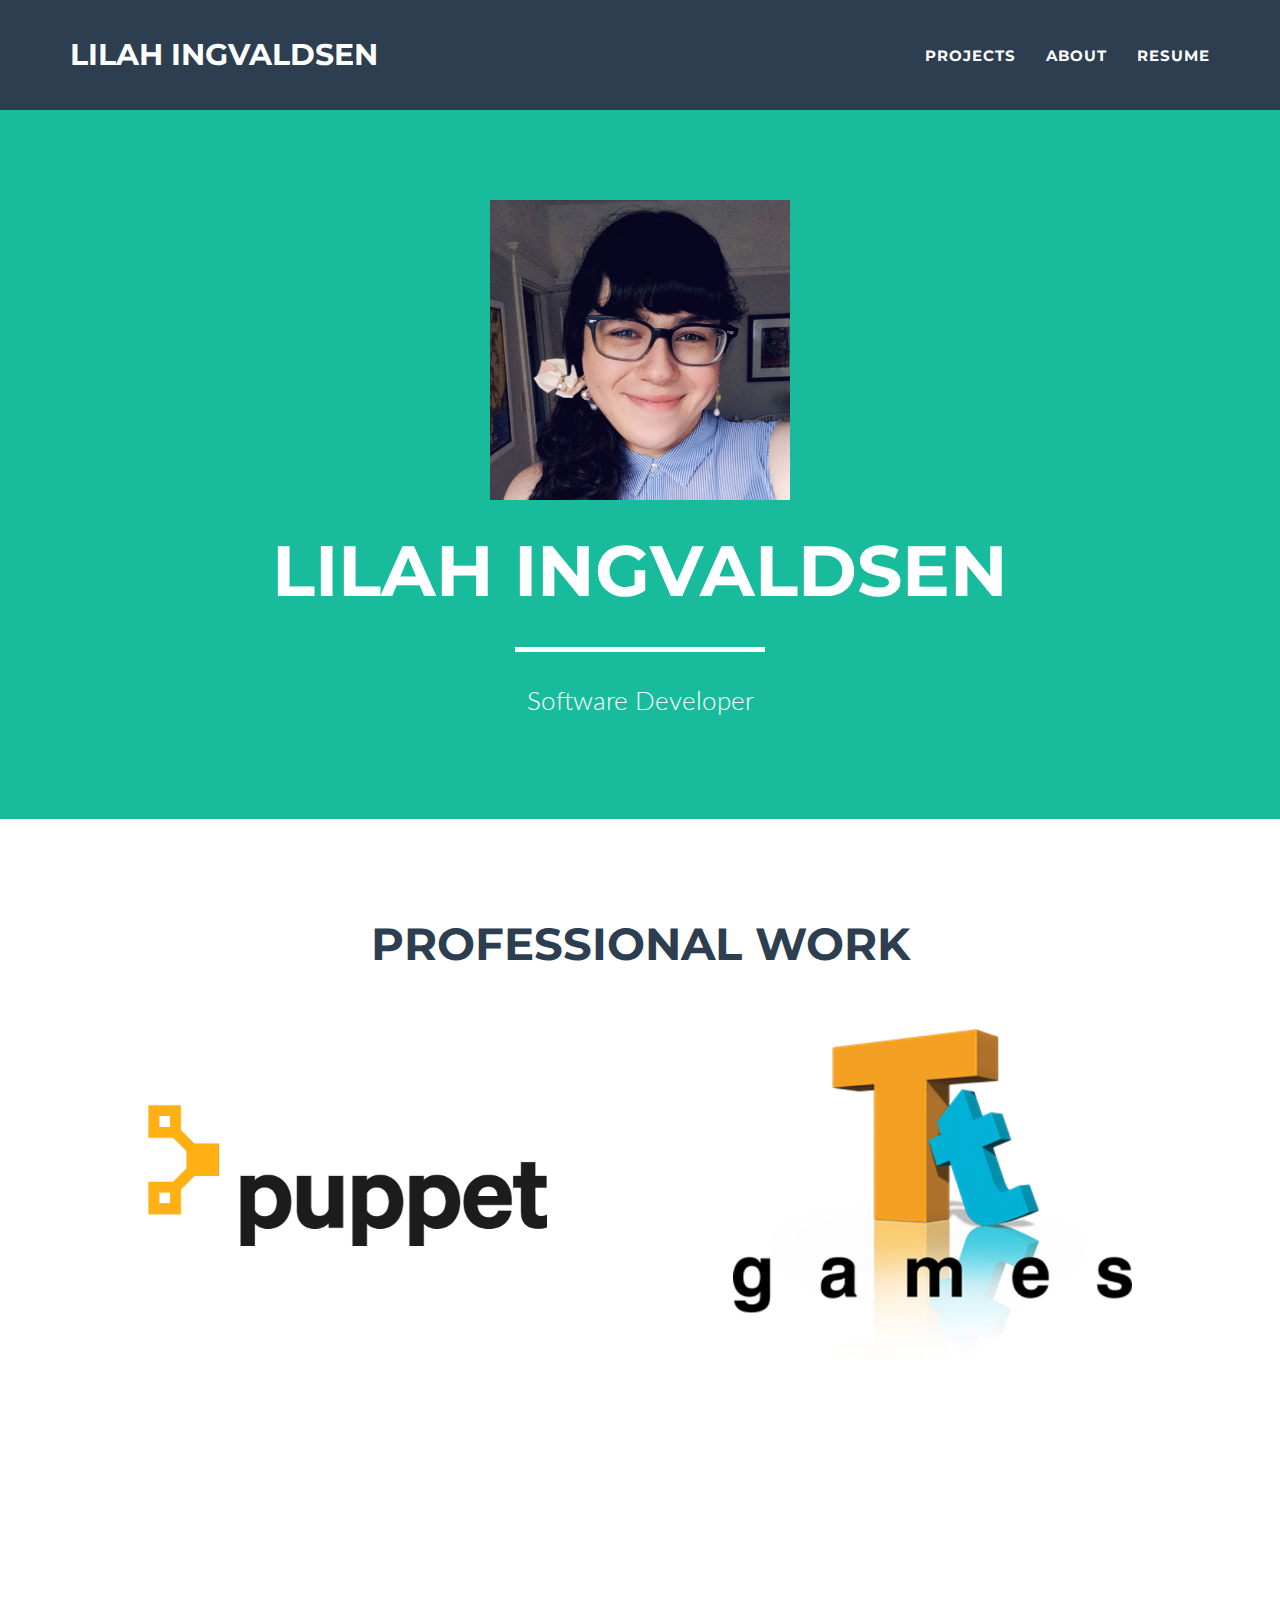
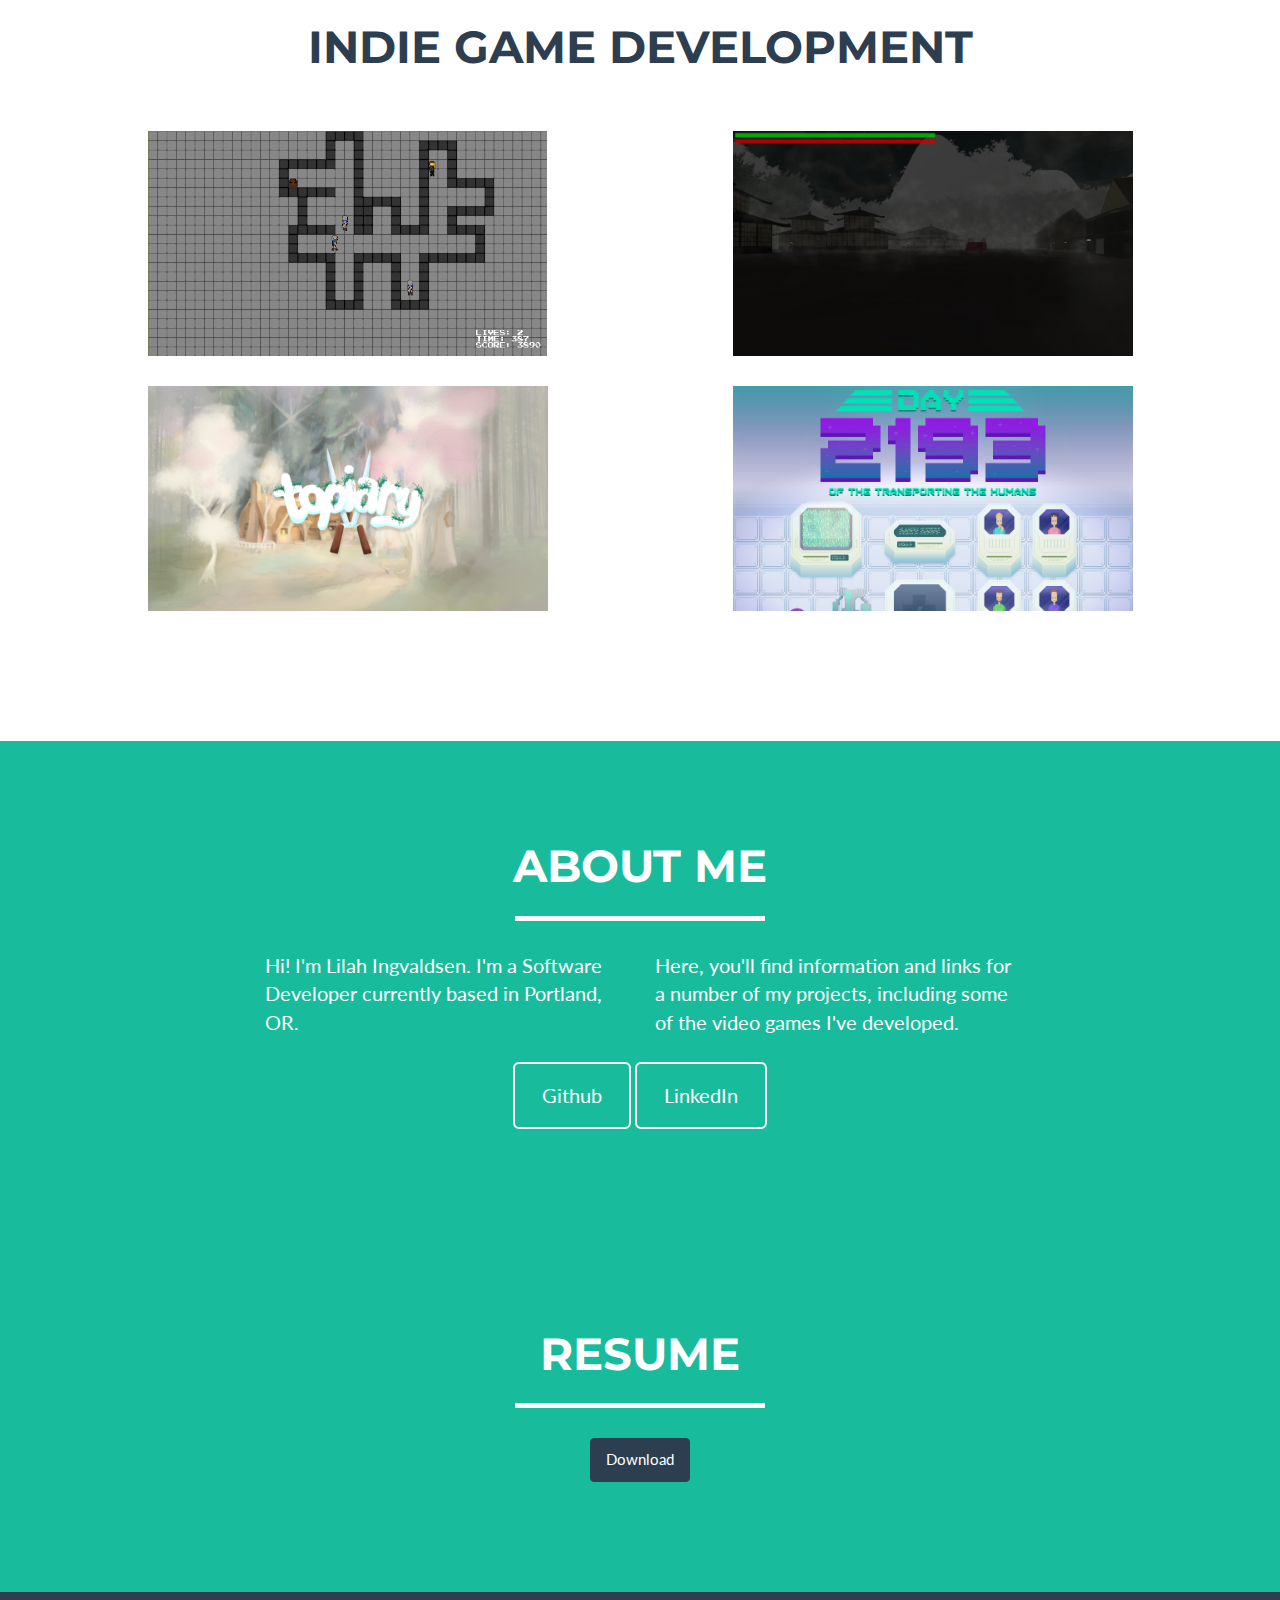
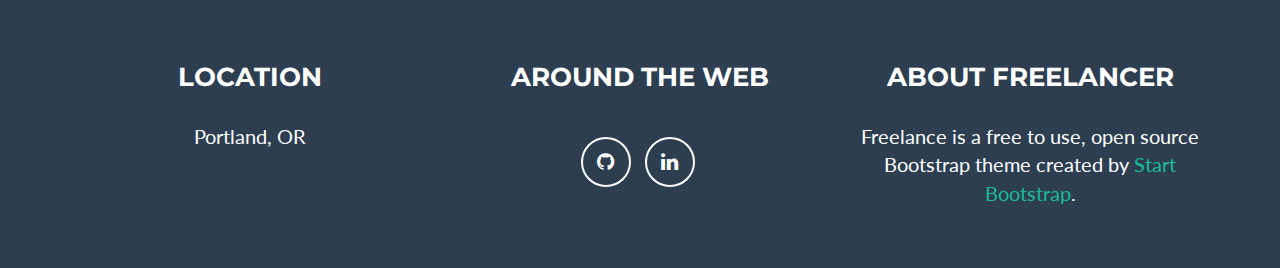
==== commit 339e896d: "Add linkedin button back to bottom of page" ====
--- a/index.html
+++ b/index.html
@@ -121,6 +121,19 @@
                     </a>
                 </div>
             </div>
+            <div class="row">
+                <div class="col-sm-12 portfolio-item" style="align:center;">
+                    <a href="#portfolioModal9" class="portfolio-link" data-toggle="modal">
+                        <div class="caption">
+                            <div class="caption-content">
+                                <i class="fa fa-search-plus fa-3x"></i>
+                            </div>
+                        </div>
+                        <img src="img/GitHub.png" class="img-responsive" alt=""
+                            style="margin-left: auto; margin-right: auto;">
+                    </a>
+                </div>
+            </div>
         </div>
         </div>
     </section>
@@ -244,6 +257,10 @@
                             <li>
                                 <a href="https://github.com/pastelmobilesuit" class="btn-social btn-outline"><i
                                         class="fa fa-fw fa-github"></i></a>
+                            </li>
+                            <li>
+                                <a href="https://www.linkedin.com/in/lilahingvaldsen/" class="btn-social btn-outline"><i
+                                        class="fa fa-fw fa-linkedin"></i></a>
                             </li>
                         </ul>
                     </div>
@@ -746,6 +763,68 @@
             </div>
         </div>
     </div>
+    <div class="portfolio-modal modal fade" id="portfolioModal9" tabindex="-1" role="dialog" aria-hidden="true">
+        <div class="modal-content">
+            <div class="close-modal" data-dismiss="modal">
+                <div class="lr">
+                    <div class="rl">
+                    </div>
+                </div>
+            </div>
+            <div class="container">
+                <div class="row">
+                    <div class="col-lg-8 col-lg-offset-2">
+                        <div class="modal-body">
+                            <h2>GitHub</h2>
+                            <hr class="star-primary">
+                            <a href="https://github.com/" class="btn btn-primary" role="button">Company Website</a></p>
+                            <p>I currently work at GitHub, where I am a Software Engineer based remotely in Portland,
+                                OR.
+                                At GitHub, I have worked primarily in Go, with some light work in Ruby.</p>
+                            <p>I currently work on the Data Infrastructure team, where I am contributing to the
+                                development of
+                                a company-wide solution to handle cloud object storage. I am also currently the lead
+                                maintainer of Alambic, an internal Go service that handles uploads and downloads of
+                                various
+                                types of user content, including Avatars.
+                            </p>
+                            <p>Before my time on the Data Infrastructure team, I was on the Git Ecosystem team. While on
+                                that team,
+                                I was the tech lead on GitHub's internal server-side implementation of <a
+                                    href="https://github.com/microsoft/vfsforgit">Microsoft's VFS for Git project</a>, a
+                                tool to allow Git
+                                to run efficiently when working with very large monorepos. In this role, I wrote code,
+                                made architectural decisions, led meetings, planned work, and worked closely with both
+                                the team manager and the product team to communicate progress to customers and internal
+                                stakeholders. I also worked closely with the product team to develop onboarding and
+                                testing plans
+                                for customers who wanted to test VFS for Git in an alpha state. As VFS for Git is a
+                                Microsoft project, I also
+                                regularly met with their internal VFS for Git team to discuss progress and exchange
+                                ideas, both
+                                before and after Microsoft's acquisition of GitHub.
+                            </p>
+                            <p>During my time at GitHub, I have also been a contributor to the open-source <a
+                                    href="https://github.com/github/git-lfs">Git LFS Project</a>, a tool that allows Git
+                                to work well with large files by storing them outside of a git repository. While this
+                                project was never my primary focus at the company, I developed a few features for it and
+                                was at one point the primary code reviewer for most of the PRs made by the project's
+                                chief maintainer.</p>
+                            <ul class="list-inline item-details">
+                                <li>Date:
+                                    <strong>May 2018 - Present
+                                    </strong>
+                                </li>
+                            </ul>
+                            <button type="button" class="btn btn-default" data-dismiss="modal"><i
+                                    class="fa fa-times"></i>
+                                Close</button>
+                        </div>
+                    </div>
+                </div>
+            </div>
+        </div>
+    </div>
 
     <!-- jQuery -->
     <script src="js/jquery.js"></script>
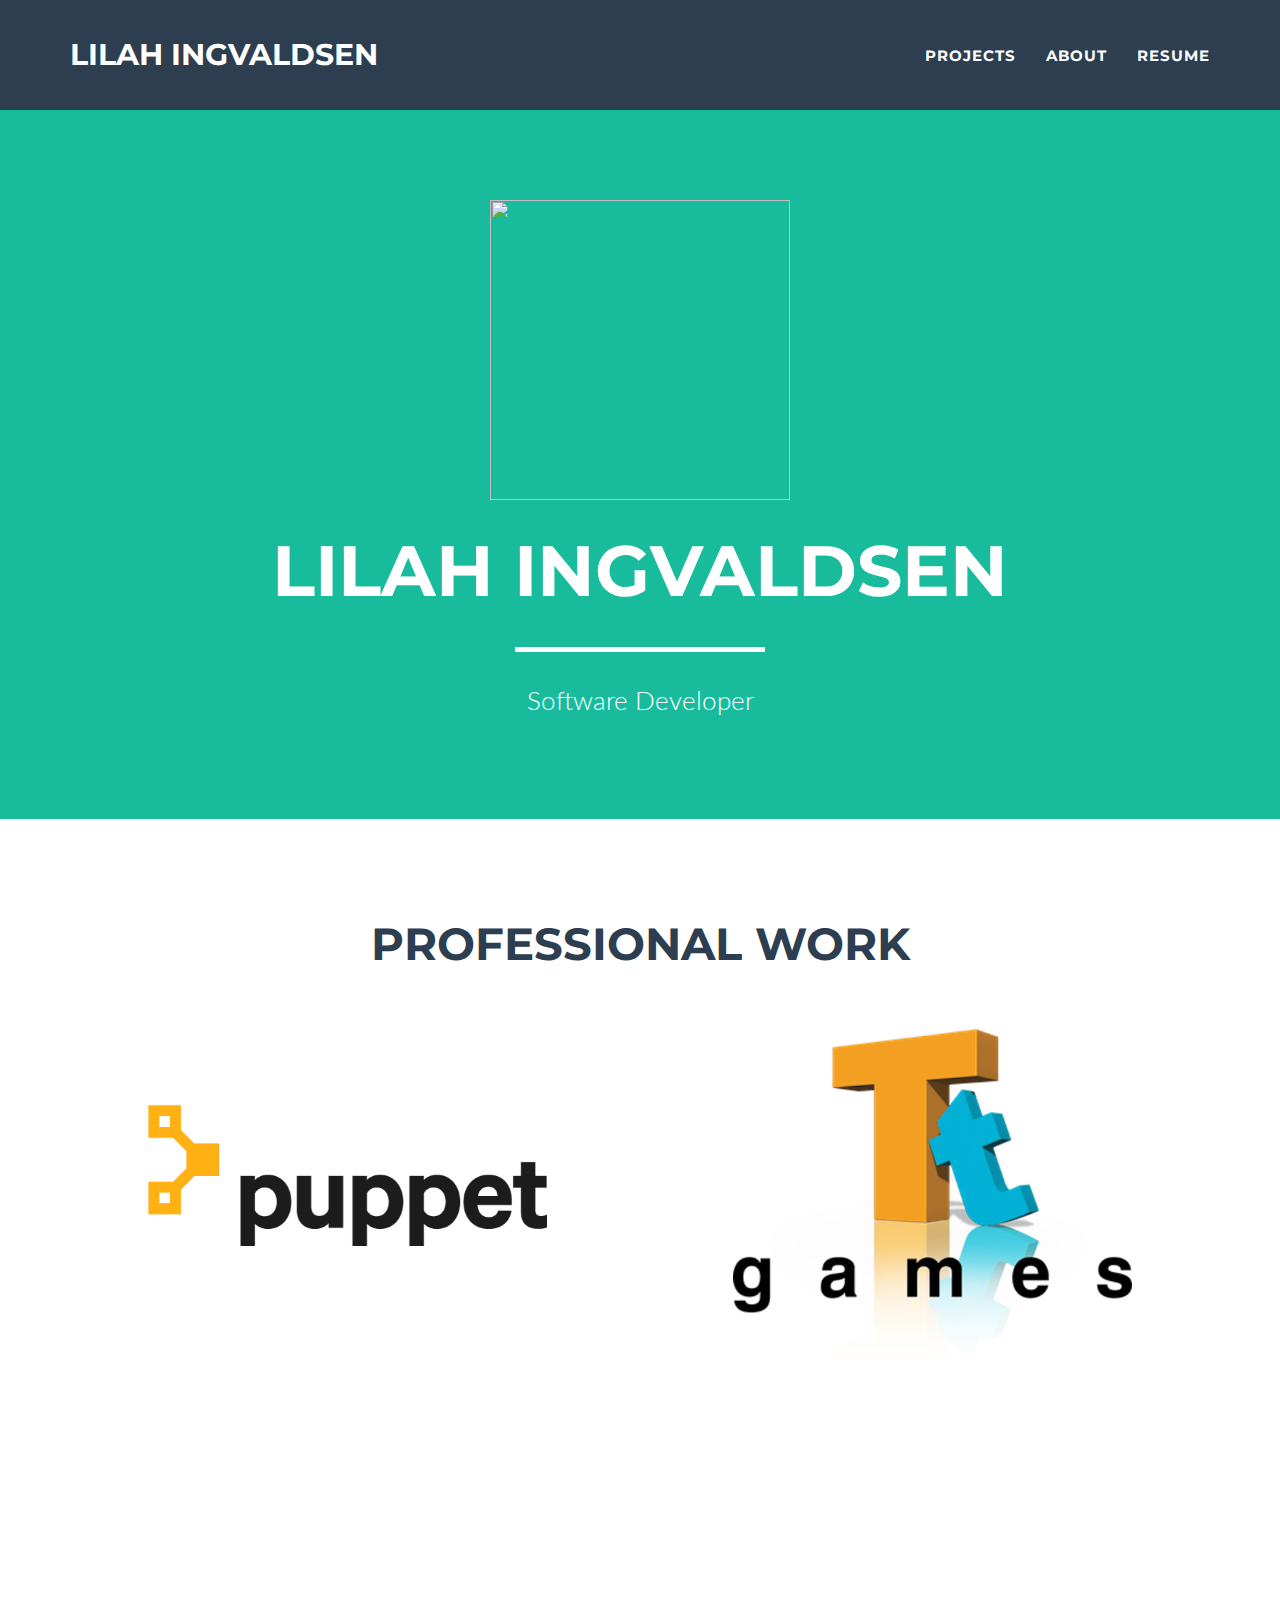
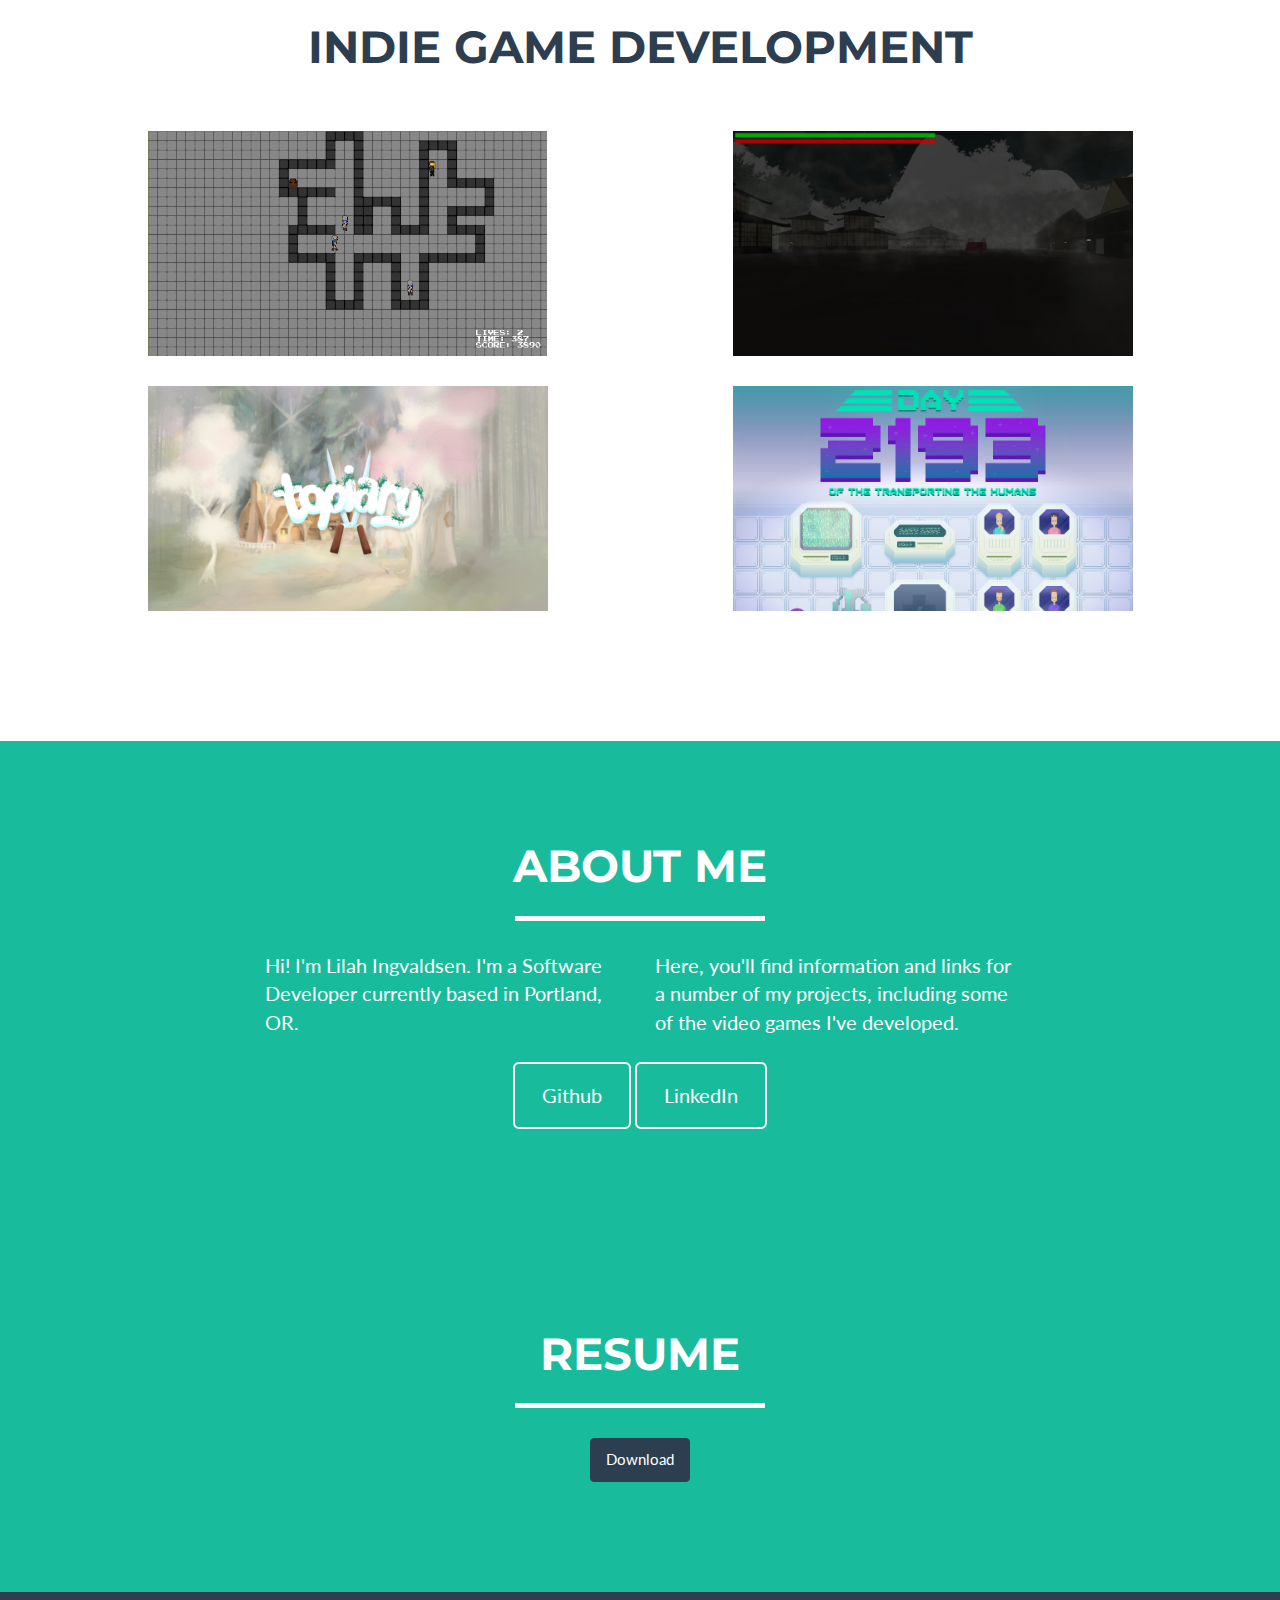
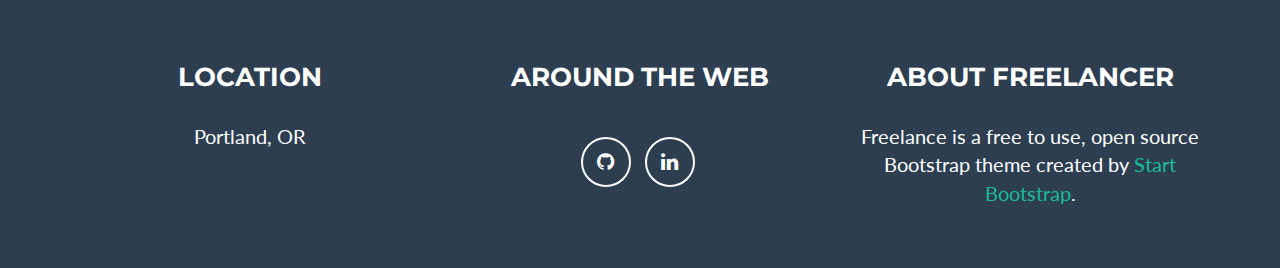
==== commit 743a4653: "Remove broken/unnecessary image" ====
--- a/index.html
+++ b/index.html
@@ -76,7 +76,7 @@
         <div class="container">
             <div class="row">
                 <div class="col-lg-12">
-                    <img class="img-responsive" src="img/Lilah.jpg" style="height: 300px; width: 300px;" alt="">
+                    <img class="img-responsive" src="img/Lilah.JPG" style="height: 300px; width: 300px;" alt="">
                     <div class="intro-text">
                         <span class="name">Lilah Ingvaldsen</span>
                         <hr class="star-light">
@@ -656,9 +656,9 @@
                             <p><a href="games/Day 2193 Windows.zip" class="btn btn-primary" role="button">Windows</a> <a
                                     href="games/Day 2193 OSX.zip" class="btn btn-primary" role="button">OSX</a> <a
                                     href="games/Day 2193 Linux.zip" class="btn btn-primary" role="button">Linux</a>
-                                <a href="http://globalgamejam.org/2016/games/day-2193" class="btn btn-primary"
-                                    role="button">Global Game Jam 2016 Page</a> <a
-                                    href="https://github.com/fpringvaldsen/day-2193" class="btn btn-primary"
+                                <a href="https://briancain.itch.io/day-2193" class="btn btn-primary"
+                                    role="button">itch.io Page</a>
+                                <a href="https://github.com/MSLilah/day-2193" class="btn btn-primary"
                                     role="button">Source Code</a></p>
                             <img src="img/Screenshots/Day 2193/Day 2193.png" class="img-responsive img-centered" alt="">
                             <p><i>Day 2193</i> is a 2D survival/resource management game created in 48 hours for Global
@@ -714,8 +714,6 @@
                             <hr class="star-primary">
                             <p><a href="http://www.ttgames.com/" class="btn btn-primary" role="button">Company
                                     Website</a></p>
-                            <img src="https://upload.wikimedia.org/wikipedia/en/5/52/Ttgames.jpg"
-                                class="img-responsive img-centered" alt="">
                             <p>I most recently worked as a Game Mechanics Programmer at TT Games in the United Kingdom.
                                 At TT, I gained experience working with creative people from multiple disciplines
                                 in a long-standing C++ codebase. While there, I wrote or contributed to several
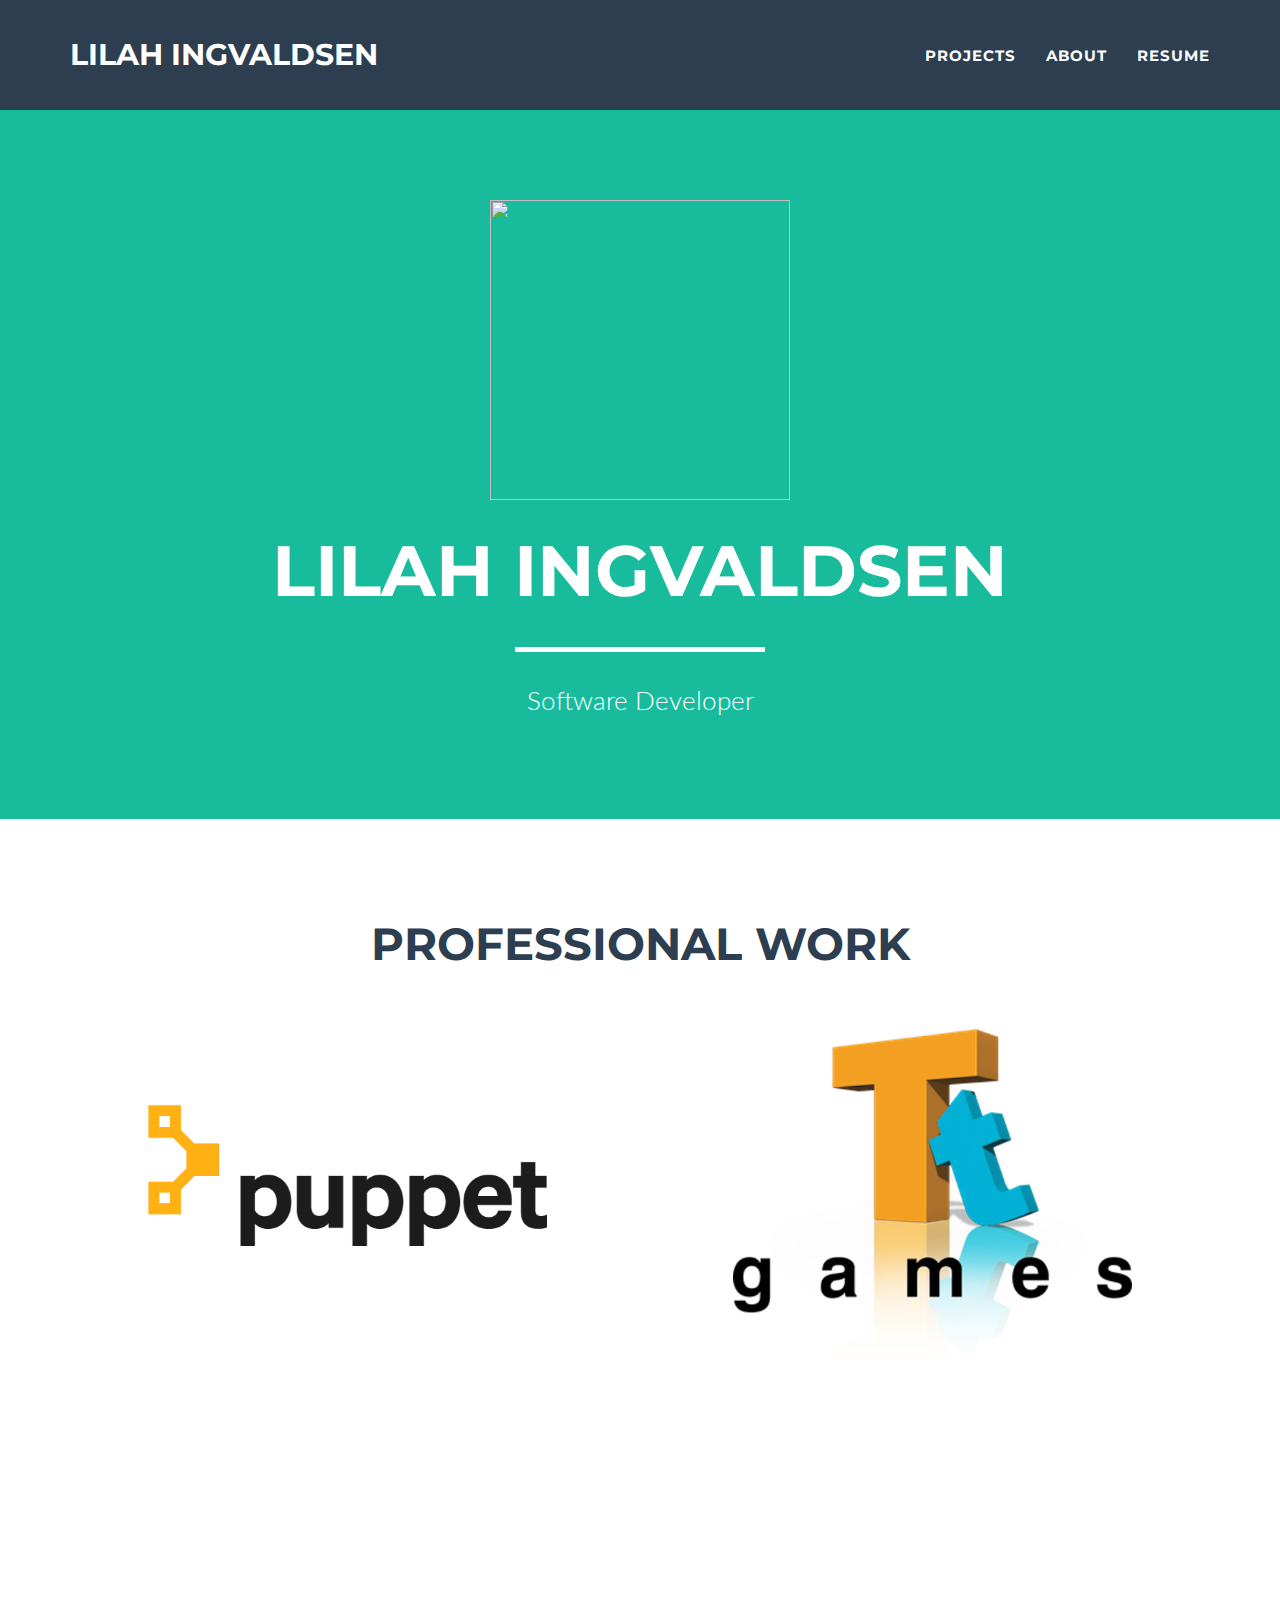
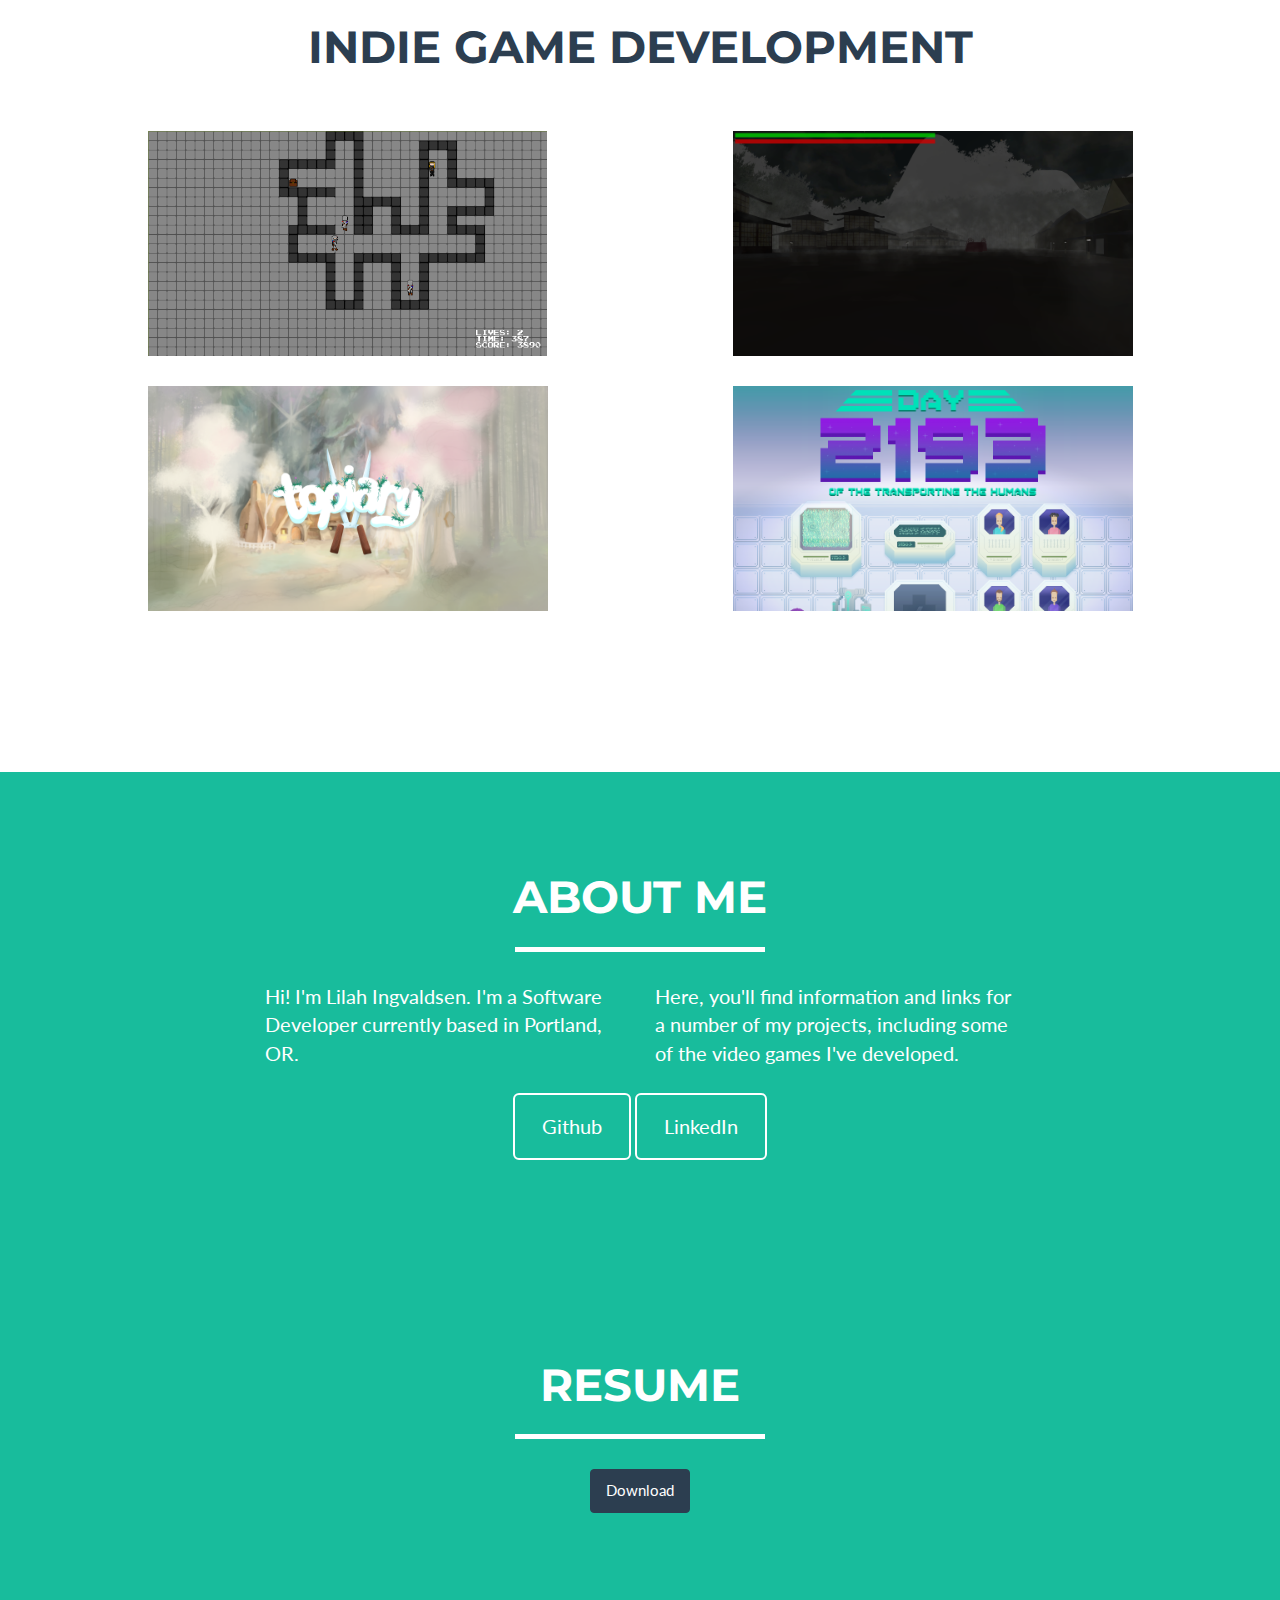
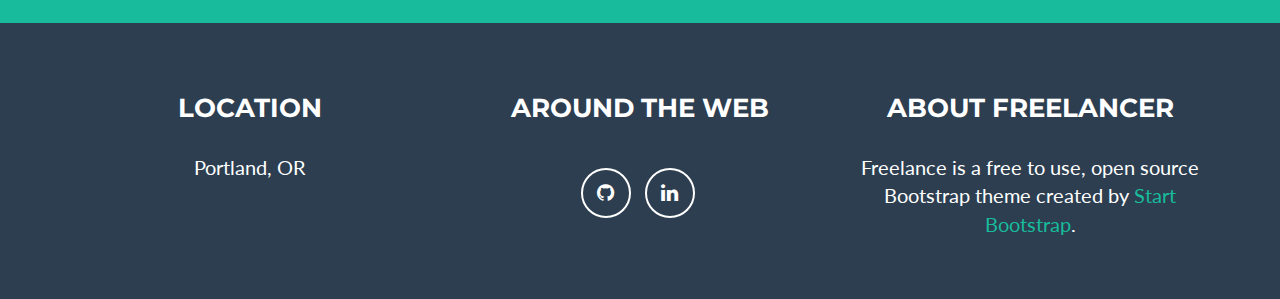
==== commit 8cd7109c: "Rename Puppet Projects -> Puppet" ====
--- a/index.html
+++ b/index.html
@@ -191,6 +191,30 @@
                         </div>
                         <img src="img/Screenshots/Day 2193/Day 2193 Main Page.png" class="img-responsive" alt=""
                             style="margin-left: auto; margin-right: auto;">
+                    </a>
+                </div>
+            </div>
+            <div class="row">
+                <div class="col-sm-6 portfolio-item">
+                    <a href="#portfolioModal10" class="portfolio-link" data-toggle="modal">
+                        <div class="caption">
+                            <div class="caption-content">
+                                <i class="fa fa-search-plus fa-3x"></i>
+                            </div>
+                        </div>
+                        <img src="img/Screenshots/Co-Bruh/Titles.png" class="img-responsive" alt=""
+                            style="margin-left: auto; margin-right: auto;">
+                    </a>
+                </div>
+                <div class="col-sm-6 portfolio-item">
+                    <a href="#portfolioModal11" class="portfolio-link" data-toggle="modal">
+                        <div class="caption">
+                            <div class="caption-content">
+                                <i class="fa fa-search-plus fa-3x"></i>
+                            </div>
+                        </div>
+                        <img src="img/Screenshots/Small Plate Panic/SmallPlate_MainPage.png" class="img-responsive"
+                            alt="" style="margin-left: auto; margin-right: auto;">
                     </a>
                 </div>
             </div>
@@ -443,8 +467,8 @@
                             <p>And be careful, things may not be what they seem...</p>
                             <ul class="list-inline item-details">
                                 <li>Art:
-                                    <strong>Erik Sundberg and <a href="http://www.kayliedwards.com">Kayli
-                                            Edwards</a></strong>
+                                    <strong>Erik Sundberg and Kayli
+                                        Edwards</strong>
                                 </li>
                                 <li>Background Art:
                                     <strong>Catherine Anderson</strong>
@@ -581,10 +605,11 @@
                 <div class="row">
                     <div class="col-lg-8 col-lg-offset-2">
                         <div class="modal-body">
-                            <h2>Puppet Projects</h2>
+                            <h2>Puppet</h2>
                             <hr class="star-primary">
                             <a href="https://puppet.com/" class="btn btn-primary" role="button">Company Website</a></p>
-                            <p>I previously worked as a Software Engineer at Puppet in Portland, OR. While there I
+                            <p>From 2014 to 2016, I worked as a Software Engineer at Puppet in Portland, OR. While there
+                                I
                                 worked primarily in Clojure, and was involved in a number of open source projects.</p>
                             <p><a
                                     href="https://github.com/puppetlabs/trapperkeeper-webserver-jetty9">trapperkeeper-webserver-jetty9</a>
@@ -620,9 +645,9 @@
                                 against the repository.</p>
 
                             <p>At Puppet, I was also a core developer of <a
-                                    href="https://puppet.com/blog/file-sync-more-predictable-puppet-masters-at-scale">File
+                                    href="https://puppet.com/docs/pe/2017.3/filesync_about.html">File
                                     Sync</a>. File Sync is an Enterprise feature for Puppet Server that automatically
-                                syncs Puppet Code across multiple machines by exercising
+                                syncs Puppet Code across multiple Puppet Masters by exercising
                                 git. In addition to being a cool feature on its own, working on it gave me experience
                                 working with some more obscure features and internals of git.</p>
                             <ul class="list-inline item-details">
@@ -679,7 +704,7 @@
                             <p>Protect the ship's resources and crew from attacking aliens until the day ends!</p>
                             <ul class="list-inline item-details">
                                 <li>Art:
-                                    <strong><a href="http://corybuckley.com/">Cory Buckley</a></strong>
+                                    <strong>Cory Buckley</strong>
                                 </li>
                                 <li>Date:
                                     <strong>January 2016
@@ -687,7 +712,7 @@
                                 </li>
                                 <li>
                                     Music:
-                                    <strong><a href="https://soundcloud.com/mrjoboto">Joseph Ritch</a></strong>
+                                    <strong>Joseph Ritch</strong>
                                 </li>
                             </ul>
                             <button type="button" class="btn btn-default" data-dismiss="modal"><i
@@ -714,17 +739,22 @@
                             <hr class="star-primary">
                             <p><a href="http://www.ttgames.com/" class="btn btn-primary" role="button">Company
                                     Website</a></p>
-                            <p>I most recently worked as a Game Mechanics Programmer at TT Games in the United Kingdom.
+                            <p>From 2016 to 2018, I worked as a Game Mechanics Programmer at TT Games in the United
+                                Kingdom.
                                 At TT, I gained experience working with creative people from multiple disciplines
                                 in a long-standing C++ codebase. While there, I wrote or contributed to several
                                 important, high-visibility mechanics, including a selfie mode that was shown at E3 2017.
                                 I got the opportunity to make design decisions about mechanics I worked on, and gained
                                 experience in numerous systems like combat, networking, cameras, and physics.
-                                I was credited on <a href="https://www.lego.com/en-gb/starwars/games/videogame"><i>Lego
+                                I was credited on <a
+                                    href="https://www.warnerbros.com/games-and-apps/lego-star-wars-force-awakens/"><i>Lego
                                         Star Wars: The Force Awakens</i></a>,
-                                <a href="https://www.lego.com/en-gb/dimensions"><i>Lego Dimensions</i></a>, <a
-                                    href="http://www.legoworlds.com/"><i>Lego Worlds</i></a>, and will be credited on
-                                <a href="http://lmsh.wbgames.com/en-us/index.html"><i>Lego Marvel Super Heroes
+                                <a href="https://www.warnerbros.com/games-and-apps/lego-dimensions/"><i>Lego
+                                        Dimensions</i></a>, <a
+                                    href="https://www.warnerbros.com/games-and-apps/lego-worlds/"><i>Lego
+                                        Worlds</i></a>, and will be credited on
+                                <a href="https://www.marvel.com/games/lego-marvel-super-heroes-2"><i>Lego Marvel Super
+                                        Heroes
                                         2</i></a>, the development of which I was heavily involved in.</p>
 
                             <br><img src="img/Screenshots/TT/Toypad.jpg" class="img-responsive img-centered" alt=""><br>
@@ -747,10 +777,6 @@
                                 <li>Date:
                                     <strong>May 2016 - February 2018
                                     </strong>
-                                </li>
-                                <li>Image Credit: By Source, <a href="//en.wikipedia.org/wiki/File:Ttgames.jpg"
-                                        title="Fair use of copyrighted material in the context of TT Games">Fair
-                                        use</a>, <a href="https://en.wikipedia.org/w/index.php?curid=27693380">Link</a>
                                 </li>
                             </ul>
                             <button type="button" class="btn btn-default" data-dismiss="modal"><i
@@ -803,7 +829,8 @@
                                 before and after Microsoft's acquisition of GitHub.
                             </p>
                             <p>During my time at GitHub, I have also been a contributor to the open-source <a
-                                    href="https://github.com/github/git-lfs">Git LFS Project</a>, a tool that allows Git
+                                    href="https://github.com/git-lfs/git-lfs">Git LFS Project</a>, a tool that allows
+                                Git
                                 to work well with large files by storing them outside of a git repository. While this
                                 project was never my primary focus at the company, I developed a few features for it and
                                 was at one point the primary code reviewer for most of the PRs made by the project's
@@ -823,6 +850,138 @@
             </div>
         </div>
     </div>
+    <div class="portfolio-modal modal fade" id="portfolioModal10" tabindex="-1" role="dialog" aria-hidden="true">
+        <div class="modal-content">
+            <div class="close-modal" data-dismiss="modal">
+                <div class="lr">
+                    <div class="rl">
+                    </div>
+                </div>
+            </div>
+            <div class="container">
+                <div class="row">
+                    <div class="col-lg-8 col-lg-offset-2">
+                        <div class="modal-body">
+                            <h2>Cool Story Co-Bruh</h2>
+                            <hr class="star-primary">
+                            <p> <a href="https://briancain.itch.io/cool-story-cobruh" class="btn btn-primary"
+                                    role="button">itch.io
+                                    Page</a>
+                                <a href="https://github.com/briancain/CoolStoryCoBruh" class="btn btn-primary"
+                                    role="button">Source
+                                    Code</a></p>
+                            <img src="img/Screenshots/Co-Bruh/Titles.png" class="img-responsive img-centered" alt="">
+                            <p><i>Cool Story Co-Bruh</i> is a 2D stealth game created in 48 hours for <a
+                                    href="https://www.rosecitygames.com/blog-posts/2018/4/10/cartoonnetworkgamejamretro">Cartoon
+                                    Network Game Jam</a> in 2016. The jam itself involved creating games based on
+                                characters from <a href="https://en.wikipedia.org/wiki/OK_K.O.!_Let%27s_Be_Heroes"><i>OK
+                                        K.O.</i></a>, which at the time had just been announced. Our game was based on
+                                <a href="https://ok-ko.fandom.com/wiki/Co-Bruh">Co-Bruh</a>, a minor character from the
+                                series.
+                                The game itself was developed in Unity 5, and all scripts
+                                were written in C#. It was developed alongside Brian Cain, Cory Buckley, and Jory
+                                Bourgette. I
+                                was a
+                                designer and one of the two programmers.</p>
+                            <br>
+                            <img src="img/Screenshots/Co-Bruh/Sneaking.png" class="img-responsive img-centered" alt="">
+                            <p>In <i>Cool Story Co-Bruh</i> you play as Co-Bruh as he sneaks through a Boxmore facility
+                                to rescue K.O. Unfortunately, the facility is quite cold, and Co-Bruh only has one scarf
+                                to share between his snake arms!</p>
+                            <br>
+                            <img src="img/Screenshots/Co-Bruh/Snakes.png" class="img-responsive img-centered" alt="">
+                            <p>Avoid enemy robots and try to keep your snake arms happy by switching the scarf between
+                                them!</p>
+                            <ul class="list-inline item-details">
+                                <li>Art:
+                                    <strong>Cory Buckley</strong>
+                                </li>
+                                <li>Date:
+                                    <strong>February 2016
+                                    </strong>
+                                </li>
+                                <li>
+                                    Music:
+                                    <strong>Jory Bourgette</strong>
+                                </li>
+                            </ul>
+                            <button type="button" class="btn btn-default" data-dismiss="modal"><i
+                                    class="fa fa-times"></i>
+                                Close</button>
+                        </div>
+                    </div>
+                </div>
+            </div>
+        </div>
+    </div>
+    <div class="portfolio-modal modal fade" id="portfolioModal11" tabindex="-1" role="dialog" aria-hidden="true">
+        <div class="modal-content">
+            <div class="close-modal" data-dismiss="modal">
+                <div class="lr">
+                    <div class="rl">
+                    </div>
+                </div>
+            </div>
+            <div class="container">
+                <div class="row">
+                    <div class="col-lg-8 col-lg-offset-2">
+                        <div class="modal-body">
+                            <h2>Small Plate Panic</h2>
+                            <hr class="star-primary">
+                            <p> <a href="https://briancain.itch.io/small-plate-panic" class="btn btn-primary"
+                                    role="button">itch.io
+                                    Page</a>
+                                <a href="https://github.com/briancain/turbo-parakeet" class="btn btn-primary"
+                                    role="button">Source
+                                    Code</a></p>
+                            <img src="img/Screenshots/Small Plate Panic/SmallPlate_Titles.png"
+                                class="img-responsive img-centered" alt="">
+                            <p><i>Small Plate Panic</i> is a fast-paced, food-based minigame collection. It was created
+                                in Unity 5 in 48 hours for
+                                Global
+                                Game Jam
+                                2019, and all scripts were written in C#. It was developed alongside Brian Cain, Cory
+                                Buckley, and
+                                Casey Frantum. I
+                                was a
+                                designer and one of the two programmers.</p>
+                            <br>
+                            <img src="img/Screenshots/Small Plate Panic/Track.png" class="img-responsive img-centered"
+                                alt="">
+                            <p>In <i>Small Plate Panic</i>, you have a table at your favorite small-plate restaurant.
+                                Eat food to earn points!</p>
+                            <br>
+                            <img src="img/Screenshots/Small Plate Panic/Spaghetti.png"
+                                class="img-responsive img-centered" alt="">
+                            <p>Each type of food has its own special minigame. The higher the cost of the food, the
+                                harder the minigame!</p>
+                            <br>
+                            <img src="img/Screenshots/Small Plate Panic/Bill.png" class="img-responsive img-centered"
+                                alt="">
+                            <p>When time is up, you're scored based on how much money you spent. Try to eat as much as
+                                you can!</p>
+                            <ul class="list-inline item-details">
+                                <li>Art:
+                                    <strong>Cory Buckley</strong>
+                                </li>
+                                <li>Date:
+                                    <strong>January 2018
+                                    </strong>
+                                </li>
+                                <li>
+                                    Music:
+                                    <strong>Casey Frantum</strong>
+                                </li>
+                            </ul>
+                            <button type="button" class="btn btn-default" data-dismiss="modal"><i
+                                    class="fa fa-times"></i>
+                                Close</button>
+                        </div>
+                    </div>
+                </div>
+            </div>
+        </div>
+    </div>
 
     <!-- jQuery -->
     <script src="js/jquery.js"></script>
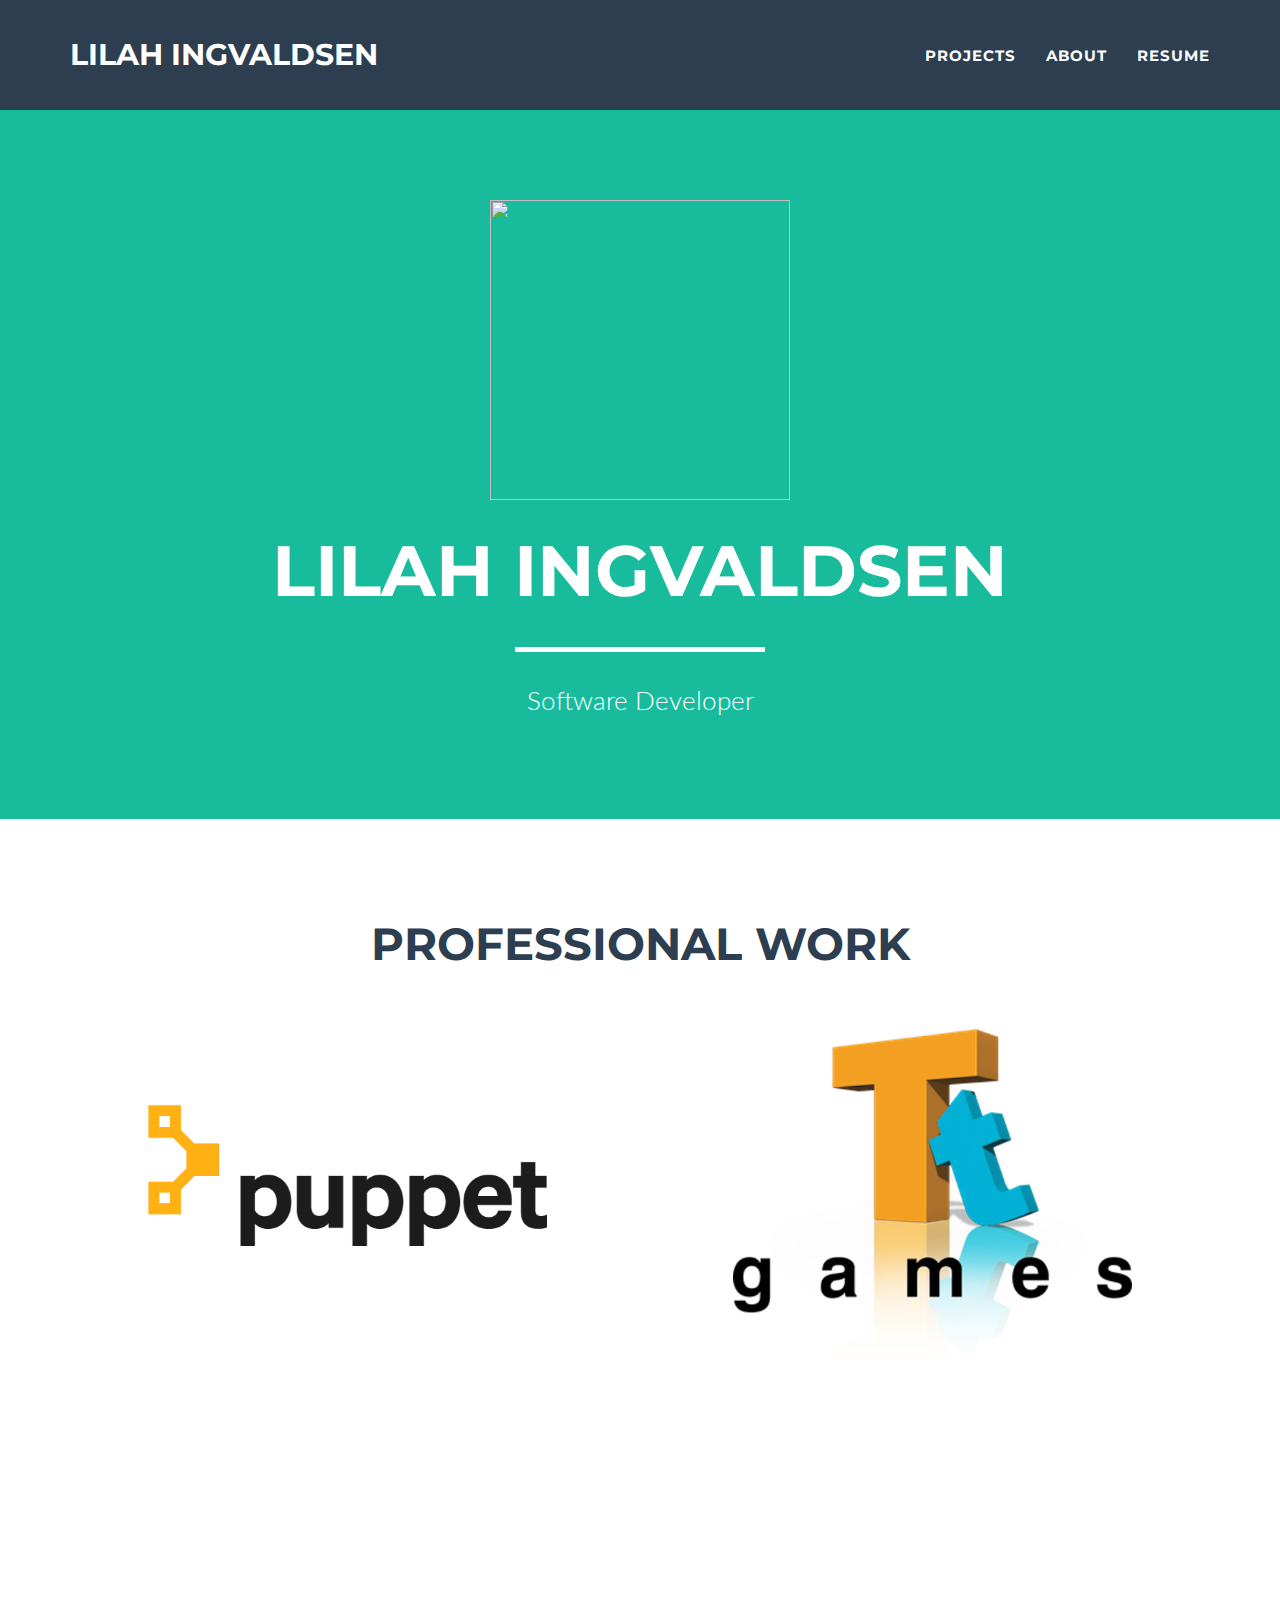
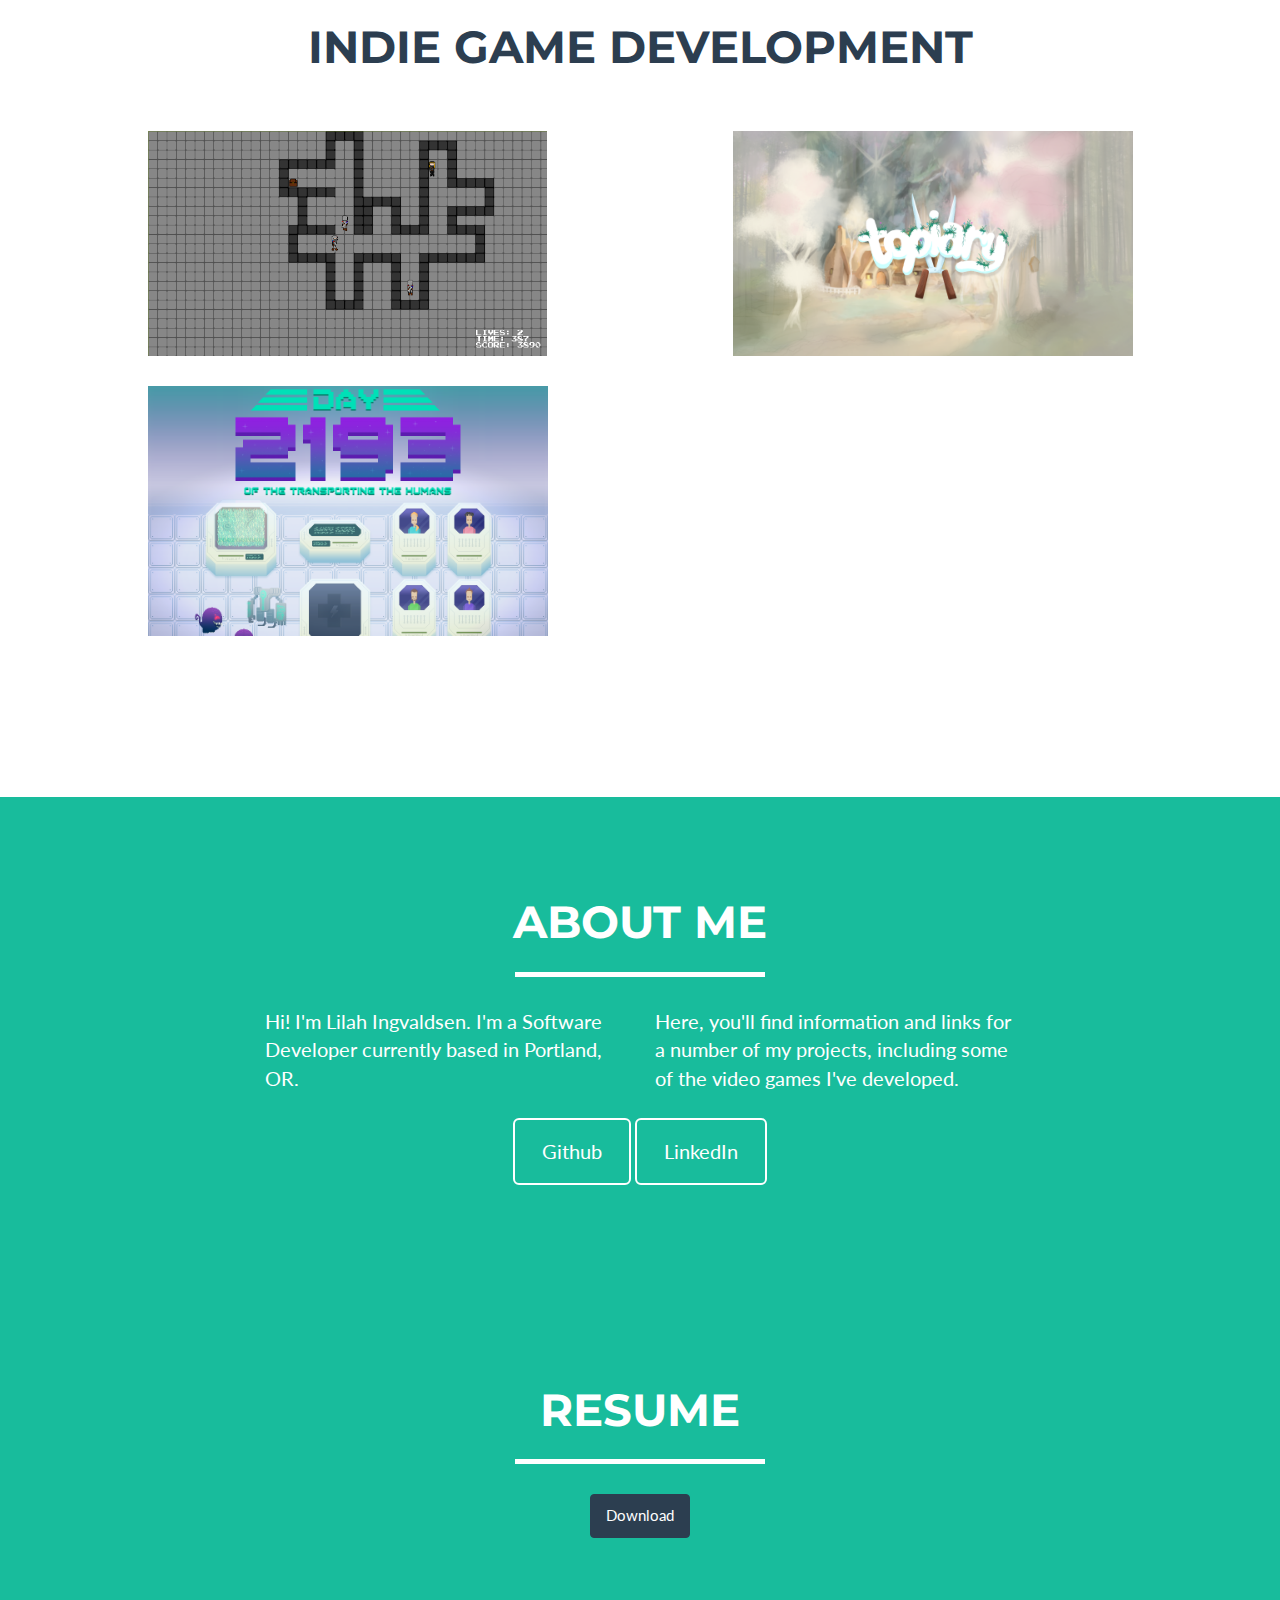
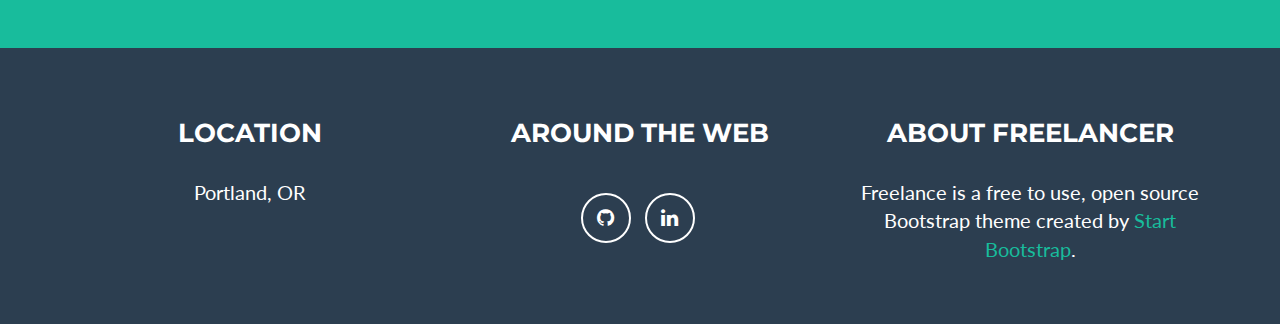
==== commit 2f0332d3: "Remove Yugen from site" ====
--- a/index.html
+++ b/index.html
@@ -98,7 +98,7 @@
             </div>
             <div class="row">
                 <div class="col-sm-6 portfolio-item">
-                    <a href="#portfolioModal6" class="portfolio-link" data-toggle="modal"
+                    <a href="#portfolioModal3" class="portfolio-link" data-toggle="modal"
                         style="min-height: 290px; min-width: 350px;">
                         <div class="caption">
                             <div class="caption-content">
@@ -110,7 +110,7 @@
                     </a>
                 </div>
                 <div class="col-sm-6 portfolio-item">
-                    <a href="#portfolioModal8" class="portfolio-link" data-toggle="modal">
+                    <a href="#portfolioModal5" class="portfolio-link" data-toggle="modal">
                         <div class="caption">
                             <div class="caption-content">
                                 <i class="fa fa-search-plus fa-3x"></i>
@@ -123,7 +123,7 @@
             </div>
             <div class="row">
                 <div class="col-sm-12 portfolio-item" style="align:center;">
-                    <a href="#portfolioModal9" class="portfolio-link" data-toggle="modal">
+                    <a href="#portfolioModal6" class="portfolio-link" data-toggle="modal">
                         <div class="caption">
                             <div class="caption-content">
                                 <i class="fa fa-search-plus fa-3x"></i>
@@ -165,20 +165,20 @@
                                 <i class="fa fa-search-plus fa-3x"></i>
                             </div>
                         </div>
-                        <img src="img/Screenshots/Yugen/Yugen Screenshot 1.png" class="img-responsive" alt=""
+                        <img src="img/Screenshots/topiary/topiary Title.png" class="img-responsive" alt=""
                             style="margin-left: auto; margin-right: auto;">
                     </a>
                 </div>
             </div>
             <div class="row">
                 <div class="col-sm-6 portfolio-item">
-                    <a href="#portfolioModal3" class="portfolio-link" data-toggle="modal">
+                    <a href="#portfolioModal4" class="portfolio-link" data-toggle="modal">
                         <div class="caption">
                             <div class="caption-content">
                                 <i class="fa fa-search-plus fa-3x"></i>
                             </div>
                         </div>
-                        <img src="img/Screenshots/topiary/topiary Title.png" class="img-responsive" alt=""
+                        <img src="img/Screenshots/Day 2193/Day 2193 Main Page.png" class="img-responsive" alt=""
                             style="margin-left: auto; margin-right: auto;">
                     </a>
                 </div>
@@ -189,25 +189,14 @@
                                 <i class="fa fa-search-plus fa-3x"></i>
                             </div>
                         </div>
-                        <img src="img/Screenshots/Day 2193/Day 2193 Main Page.png" class="img-responsive" alt=""
-                            style="margin-left: auto; margin-right: auto;">
-                    </a>
-                </div>
-            </div>
-            <div class="row">
-                <div class="col-sm-6 portfolio-item">
-                    <a href="#portfolioModal10" class="portfolio-link" data-toggle="modal">
-                        <div class="caption">
-                            <div class="caption-content">
-                                <i class="fa fa-search-plus fa-3x"></i>
-                            </div>
-                        </div>
                         <img src="img/Screenshots/Co-Bruh/Titles.png" class="img-responsive" alt=""
                             style="margin-left: auto; margin-right: auto;">
                     </a>
                 </div>
-                <div class="col-sm-6 portfolio-item">
-                    <a href="#portfolioModal11" class="portfolio-link" data-toggle="modal">
+            </div>
+            <div class="row">
+                <div class="col-sm-12 portfolio-item">
+                    <a href="#portfolioModal8" class="portfolio-link" data-toggle="modal">
                         <div class="caption">
                             <div class="caption-content">
                                 <i class="fa fa-search-plus fa-3x"></i>
@@ -363,68 +352,6 @@
         </div>
     </div>
     <div class="portfolio-modal modal fade" id="portfolioModal2" tabindex="-1" role="dialog" aria-hidden="true">
-        <div class="modal-content">
-            <div class="close-modal" data-dismiss="modal">
-                <div class="lr">
-                    <div class="rl">
-                    </div>
-                </div>
-            </div>
-            <div class="container">
-                <div class="row">
-                    <div class="col-lg-8 col-lg-offset-2">
-                        <div class="modal-body">
-                            <h2>Yugen</h2>
-                            <hr class="star-primary">
-                            <p><a href="games/Yugen Windows x86.zip" class="btn btn-primary" role="button">Windows</a>
-                                <a href="games/Yugen OSX.zip" class="btn btn-primary" role="button">OSX</a>
-                                <a href="games/Yugen Linux.zip" class="btn btn-primary" role="button">Linux</a> <a
-                                    href="https://github.com/MSLilah/Yugen" class="btn btn-primary" role="button">Source
-                                    Code</a></p>
-                            <img src="img/Screenshots/Yugen/Yugen Title.png" class="img-responsive img-centered" alt="">
-                            <p><i>Yugen</i> is a 3D Horror exploration title developed as the final project for a Game
-                                Design course at the University of Portland along with <a
-                                    href="http://www.haileekenney.com/">Hailee Kenney</a>, Sam Golloway, Stan Peck, and
-                                Janel Raab. It was developed in C# and Javascript using the Unity engine over the course
-                                of six weeks. I served as the team lead and the head designer, as well as a programmer.
-                                I designed and modeled the interiors of a number of the houses. I also implemented
-                                sanity effects, enemy AI behaviors, death, and the sprinting mechanics. I also served as
-                                the writer.</p>
-                            <br>
-                            <img src="img/Screenshots/Yugen/Yugen Screenshot 1.png" class="img-responsive img-centered">
-                            <p>In <i>Yugen</i>, you explore an abandoned Japanese village in an attempt to discover what
-                                happened to it.</p>
-                            <br>
-                            <img src="img/Screenshots/Yugen/Yugen Screenshot 3.png" class="img-responsive img-centered">
-                            <p>Collect clues about the fate of the village and its inhabitants, and then use logic to
-                                combine the clues and gain new information.</p>
-                            <br>
-                            <img src="img/Screenshots/Yugen/Yugen Screenshot 2.png" class="img-responsive img-centered">
-                            <p>You must also avoid horrifying monsters wandering the houses in the village, against
-                                which you have no defense.</p>
-                            <br>
-                            <img src="img/Screenshots/Yugen/Yugen Screenshot 4.png" class="img-responsive img-centered">
-                            <p>Make sure to maintain your sanity, or suffer the consequences!</p>
-                            <ul class="list-inline item-details">
-                                <li>Date:
-                                    <strong>April 2014
-                                    </strong>
-                                </li>
-                                <li>Music:
-                                    <strong>
-                                        'Himalayan Atmosphere' by <a href="http://www.incompetech.com">Kevin MacLeod</a>
-                                    </strong>
-                                </li>
-                            </ul>
-                            <button type="button" class="btn btn-default" data-dismiss="modal"><i
-                                    class="fa fa-times"></i> Close</button>
-                        </div>
-                    </div>
-                </div>
-            </div>
-        </div>
-    </div>
-    <div class="portfolio-modal modal fade" id="portfolioModal3" tabindex="-1" role="dialog" aria-hidden="true">
         <div class="modal-content">
             <div class="close-modal" data-dismiss="modal">
                 <div class="lr">
@@ -490,110 +417,7 @@
             </div>
         </div>
     </div>
-    <div class="portfolio-modal modal fade" id="portfolioModal4" tabindex="-1" role="dialog" aria-hidden="true">
-        <div class="modal-content">
-            <div class="close-modal" data-dismiss="modal">
-                <div class="lr">
-                    <div class="rl">
-                    </div>
-                </div>
-            </div>
-            <div class="container">
-                <div class="row">
-                    <div class="col-lg-8 col-lg-offset-2">
-                        <div class="modal-body">
-                            <h2>Eternity Engine</h2>
-                            <hr class="star-primary">
-                            <p><a href="http://www.kongregate.com/games/pyro2190/eternity-engine"
-                                    class="btn btn-primary" role="button">Play it on Kongregate</a> <a
-                                    href="https://github.com/MovieStiles/EternityEngine" class="btn btn-default"
-                                    role="button">Source Code</a></p>
-                            <img src="img/Screenshots/Eternity Engine/Eternity Engine Title.png"
-                                class="img-responsive img-centered" alt="">
-                            <p><i>Eternity Engine</i> is a 2D shoot-'em-up RPG hybrid created as a year long Senior
-                                Design project at the University of Portland. The game was written in ActionScript 3
-                                using the Flixel library, and was created alongside Aaron Dobbe, Stan Peck, and Bobby
-                                Stiles. I served as a programmer and designer. In terms of implementation I was
-                                responsible for two special attacks, cutscenes, transitions to cutscenes, and some of
-                                the inventory items. I was also involved throughout the entire design process.</p>
-                            <br>
-                            <img src="img/Screenshots/Eternity Engine/Eternity Engine Combat.png"
-                                class="img-responsive img-centered" alt="">
-                            <p><i>Eternity Engine</i> is a story-driven 2D shmup RPG hybrid, in which you fight in
-                                battles as the hero, Blake Slate. The game features shoot-'em-up style gameplay coupled
-                                with RPG-esque progression through its inventory system.</p>
-                            <br>
-                            <img src="img/Screenshots/Eternity Engine/Eternity Engine Cutscene.png"
-                                class="img-responsive img-centered" alt="">
-                            <p>Experience an in-depth science fiction tale about the battle against an evil, oppressive
-                                AI.</p>
-                            <br>
-                            <img src="img/Screenshots/Eternity Engine/Eternity Engine Shop.png"
-                                class="img-responsive img-centered" alt="">
-                            <p>Purchase gems or earn them in battle, and equip them to power up your character.</p>
-                            <ul class="list-inline item-details">
-                                <li>Art:
-                                    <strong><a href="http://marlowe.dobbe.com/">Marlowe Dobbe</a>
-                                    </strong>
-                                </li>
-                                <li>Date:
-                                    <strong>September 2013 - April 2014
-                                    </strong>
-                                </li>
-                                <li>Music:
-                                    <strong>'Cephalopod', 'Legend of One', 'Mechanolith', 'Rocket', 'Steel Rods', and
-                                        'The Complex' by <a href="http://www.incompetech.com">Kevin MacLeod</a>
-                                    </strong>
-                                </li>
-                            </ul>
-                            <button type="button" class="btn btn-default" data-dismiss="modal"><i
-                                    class="fa fa-times"></i> Close</button>
-                        </div>
-                    </div>
-                </div>
-            </div>
-        </div>
-    </div>
-    <div class="portfolio-modal modal fade" id="portfolioModal5" tabindex="-1" role="dialog" aria-hidden="true">
-        <div class="modal-content">
-            <div class="close-modal" data-dismiss="modal">
-                <div class="lr">
-                    <div class="rl">
-                    </div>
-                </div>
-            </div>
-            <div class="container">
-                <div class="row">
-                    <div class="col-lg-8 col-lg-offset-2">
-                        <div class="modal-body">
-                            <h2>AI Research</h2>
-                            <hr class="star-primary">
-                            <p><a href="https://github.com/amnuxoll/AI-Research" class="btn btn-primary"
-                                    role="button">Source Code</a></p>
-                            <p>While enrolled at the University of Portland, I began work on an AI Research project for
-                                <a href="http://www.up.edu/dir/directory/showperson.aspx?id=001481663">Dr. Andrew
-                                    Nuxoll</a> along with another student, <a href="http://www.haileekenney.com/">Hailee
-                                    Kenney</a>. The project involved
-                                creating an agent that would use its episodic memory to successfully navigate a state
-                                machine. We continued with the project after graduating, and eventually got the agent to
-                                a point where it was successfully able to navigate any of the randomized state
-                                machines we gave it. We continued on with the project after graduation. The project is
-                                now maintained by students taking Dr. Nuxoll's CS 493 course.</p>
-                            <ul class="list-inline item-details">
-                                <li>Date:
-                                    <strong>September 2013 - July 2014
-                                    </strong>
-                                </li>
-                            </ul>
-                            <button type="button" class="btn btn-default" data-dismiss="modal"><i
-                                    class="fa fa-times"></i> Close</button>
-                        </div>
-                    </div>
-                </div>
-            </div>
-        </div>
-    </div>
-    <div class="portfolio-modal modal fade" id="portfolioModal6" tabindex="-1" role="dialog" aria-hidden="true">
+    <div class="portfolio-modal modal fade" id="portfolioModal3" tabindex="-1" role="dialog" aria-hidden="true">
         <div class="modal-content">
             <div class="close-modal" data-dismiss="modal">
                 <div class="lr">
@@ -608,6 +432,7 @@
                             <h2>Puppet</h2>
                             <hr class="star-primary">
                             <a href="https://puppet.com/" class="btn btn-primary" role="button">Company Website</a></p>
+                            <img src="img/Puppet-Logo.png" class="img-responsive img-centered img-logo" alt="">
                             <p>From 2014 to 2016, I worked as a Software Engineer at Puppet in Portland, OR. While there
                                 I
                                 worked primarily in Clojure, and was involved in a number of open source projects.</p>
@@ -620,24 +445,29 @@
                                 releases, and have the highest number of commits against the repository.</p>
 
                             <p><a href="https://github.com/puppetlabs/puppet-server">Puppet Server</a> is an
-                                implementation of Puppet's Puppet Master in Clojure. Puppet Server was written in
-                                Clojure using the trapperkeeper service framework, and utilized the
+                                implementation of Puppet's Puppet Master in Clojure. Puppet Server is written in
+                                Clojure using the trapperkeeper service framework, and utilizes the
                                 trapperkeeper-webserver-jetty9 service mentioned above.
-                                It ran on the JVM, and had vastly improved performance over the original Ruby version of
+                                It runs on the JVM, and has vastly improved performance over the original Ruby version
+                                of
                                 the Puppet Master. I was a core developer, and contributed features to both the open
-                                source and enterprise versions of the product, as well as writing tests and performing
+                                source and enterprise versions of the product, in addition to writing tests and
+                                performing
                                 code reviews.</p>
 
                             <p><a href="https://github.com/puppetlabs/puppetlabs-hocon">puppetlabs-hocon</a> is a Puppet
-                                module to handle enforcing the configuration of HOCON configuration files, which we had
-                                standardized on with Puppet Server for all Puppet products moving forwards. As part of
+                                module to handle enforcing the configuration of HOCON configuration files, which,
+                                beginning with Puppet Server, we had
+                                standardized on for configuration for all future Puppet products. As part of
                                 this, I was also involved with
                                 <a href="https://github.com/puppetlabs/Ruby-hocon">Ruby-hocon</a>, a reimplementation of
-                                the <a href="https://github.com/lightbend/config">HOCON library</a> in Ruby. I was a
+                                <a href="https://github.com/lightbend/config">Lightbend's HOCON library</a> in Ruby. I
+                                was a
                                 core developer on these two projects as well, contributing features and tests, handling
                                 releases, and performing code reviews.
-                                As part of the requirements for these projects, I also wrote a new parser for the above
-                                mentioned HOCON library to preserve formatting and ordering, which I did as an open
+                                As part of the requirements for these projects, I also wrote a new parser for the
+                                original Lightbend
+                                HOCON library to preserve formatting and ordering, which I did as an open
                                 source contributor. I worked closely with the library's maintainer to develop the design
                                 of this new parser, and also worked with him to have all my code and tests reviewed to
                                 ensure
@@ -664,7 +494,7 @@
             </div>
         </div>
     </div>
-    <div class="portfolio-modal modal fade" id="portfolioModal7" tabindex="-1" role="dialog" aria-hidden="true">
+    <div class="portfolio-modal modal fade" id="portfolioModal4" tabindex="-1" role="dialog" aria-hidden="true">
         <div class="modal-content">
             <div class="close-modal" data-dismiss="modal">
                 <div class="lr">
@@ -723,7 +553,7 @@
             </div>
         </div>
     </div>
-    <div class="portfolio-modal modal fade" id="portfolioModal8" tabindex="-1" role="dialog" aria-hidden="true">
+    <div class="portfolio-modal modal fade" id="portfolioModal5" tabindex="-1" role="dialog" aria-hidden="true">
         <div class="modal-content">
             <div class="close-modal" data-dismiss="modal">
                 <div class="lr">
@@ -739,6 +569,7 @@
                             <hr class="star-primary">
                             <p><a href="http://www.ttgames.com/" class="btn btn-primary" role="button">Company
                                     Website</a></p>
+                            <img src="img/TT_Games.png" class="img-responsive img-centered img-logo" alt="">
                             <p>From 2016 to 2018, I worked as a Game Mechanics Programmer at TT Games in the United
                                 Kingdom.
                                 At TT, I gained experience working with creative people from multiple disciplines
@@ -747,31 +578,32 @@
                                 I got the opportunity to make design decisions about mechanics I worked on, and gained
                                 experience in numerous systems like combat, networking, cameras, and physics.
                                 I was credited on <a
-                                    href="https://www.warnerbros.com/games-and-apps/lego-star-wars-force-awakens/"><i>Lego
+                                    href=" https://www.warnerbros.com/games-and-apps/lego-star-wars-force-awakens/">
+                                    <i>Lego
                                         Star Wars: The Force Awakens</i></a>,
                                 <a href="https://www.warnerbros.com/games-and-apps/lego-dimensions/"><i>Lego
                                         Dimensions</i></a>, <a
                                     href="https://www.warnerbros.com/games-and-apps/lego-worlds/"><i>Lego
-                                        Worlds</i></a>, and will be credited on
+                                        Worlds</i></a>, and
                                 <a href="https://www.marvel.com/games/lego-marvel-super-heroes-2"><i>Lego Marvel Super
                                         Heroes
-                                        2</i></a>, the development of which I was heavily involved in.</p>
+                                        2</i></a>.</p>
 
                             <br><img src="img/Screenshots/TT/Toypad.jpg" class="img-responsive img-centered" alt=""><br>
                             <p>One of my first mechanics at TT was the Creation mechanic, a major mechanic built for
-                                <i>Lego Dimensions</i>. This mechanic utilized a physical toypad peripheral, and
-                                required a player to place
-                                a toy on three spots on that peripheral. Depending on the order the toy was placed on
-                                the spots, one of six creatures would be created from LEGO Bricks, and would
-                                automatically spawn and interact
+                                <i>Lego Dimensions</i>. This mechanic utilizes a physical toypad peripheral, and
+                                requires a player to place
+                                a toy on three colored spots on that peripheral in whatever order they choose. Depending
+                                on the order, one of six creatures is automatically created and spawned from LEGO
+                                Bricks, and interacts
                                 with something in the environment to allow the player to progress. </p>
 
                             <br><img src="img/Screenshots/TT/Selfie.jpg" class="img-responsive img-centered" alt=""><br>
                             <p>I was also given the opportunity to craft a selfie mechanic for <i>Lego Marvel Super
-                                    Heroes 2</i>. This mechanic allowed the player to take out a cell phone and take a
-                                live selfie in-game, which was
-                                then saved to the hard drive. This photo could then be placed on billboards in the game
-                                world. The selfie mode came complete with snapchat-style filters, which I came up with
+                                    Heroes 2</i>. This mechanic allows the player to take out a cell phone and take a
+                                live selfie in-game, which is
+                                then saved in local storage. This photo can then be placed on billboards in the game
+                                world. The selfie mode comes complete with snapchat-style filters, which I came up with
                                 myself.</p>
                             <ul class="list-inline item-details">
                                 <li>Date:
@@ -787,7 +619,7 @@
             </div>
         </div>
     </div>
-    <div class="portfolio-modal modal fade" id="portfolioModal9" tabindex="-1" role="dialog" aria-hidden="true">
+    <div class="portfolio-modal modal fade" id="portfolioModal6" tabindex="-1" role="dialog" aria-hidden="true">
         <div class="modal-content">
             <div class="close-modal" data-dismiss="modal">
                 <div class="lr">
@@ -802,6 +634,7 @@
                             <h2>GitHub</h2>
                             <hr class="star-primary">
                             <a href="https://github.com/" class="btn btn-primary" role="button">Company Website</a></p>
+                            <img src="img/GitHub.png" class="img-responsive img-centered img-logo" alt="">
                             <p>I currently work at GitHub, where I am a Software Engineer based remotely in Portland,
                                 OR.
                                 At GitHub, I have worked primarily in Go, with some light work in Ruby.</p>
@@ -850,7 +683,7 @@
             </div>
         </div>
     </div>
-    <div class="portfolio-modal modal fade" id="portfolioModal10" tabindex="-1" role="dialog" aria-hidden="true">
+    <div class="portfolio-modal modal fade" id="portfolioModal7" tabindex="-1" role="dialog" aria-hidden="true">
         <div class="modal-content">
             <div class="close-modal" data-dismiss="modal">
                 <div class="lr">
@@ -914,7 +747,7 @@
             </div>
         </div>
     </div>
-    <div class="portfolio-modal modal fade" id="portfolioModal11" tabindex="-1" role="dialog" aria-hidden="true">
+    <div class="portfolio-modal modal fade" id="portfolioModal8" tabindex="-1" role="dialog" aria-hidden="true">
         <div class="modal-content">
             <div class="close-modal" data-dismiss="modal">
                 <div class="lr">
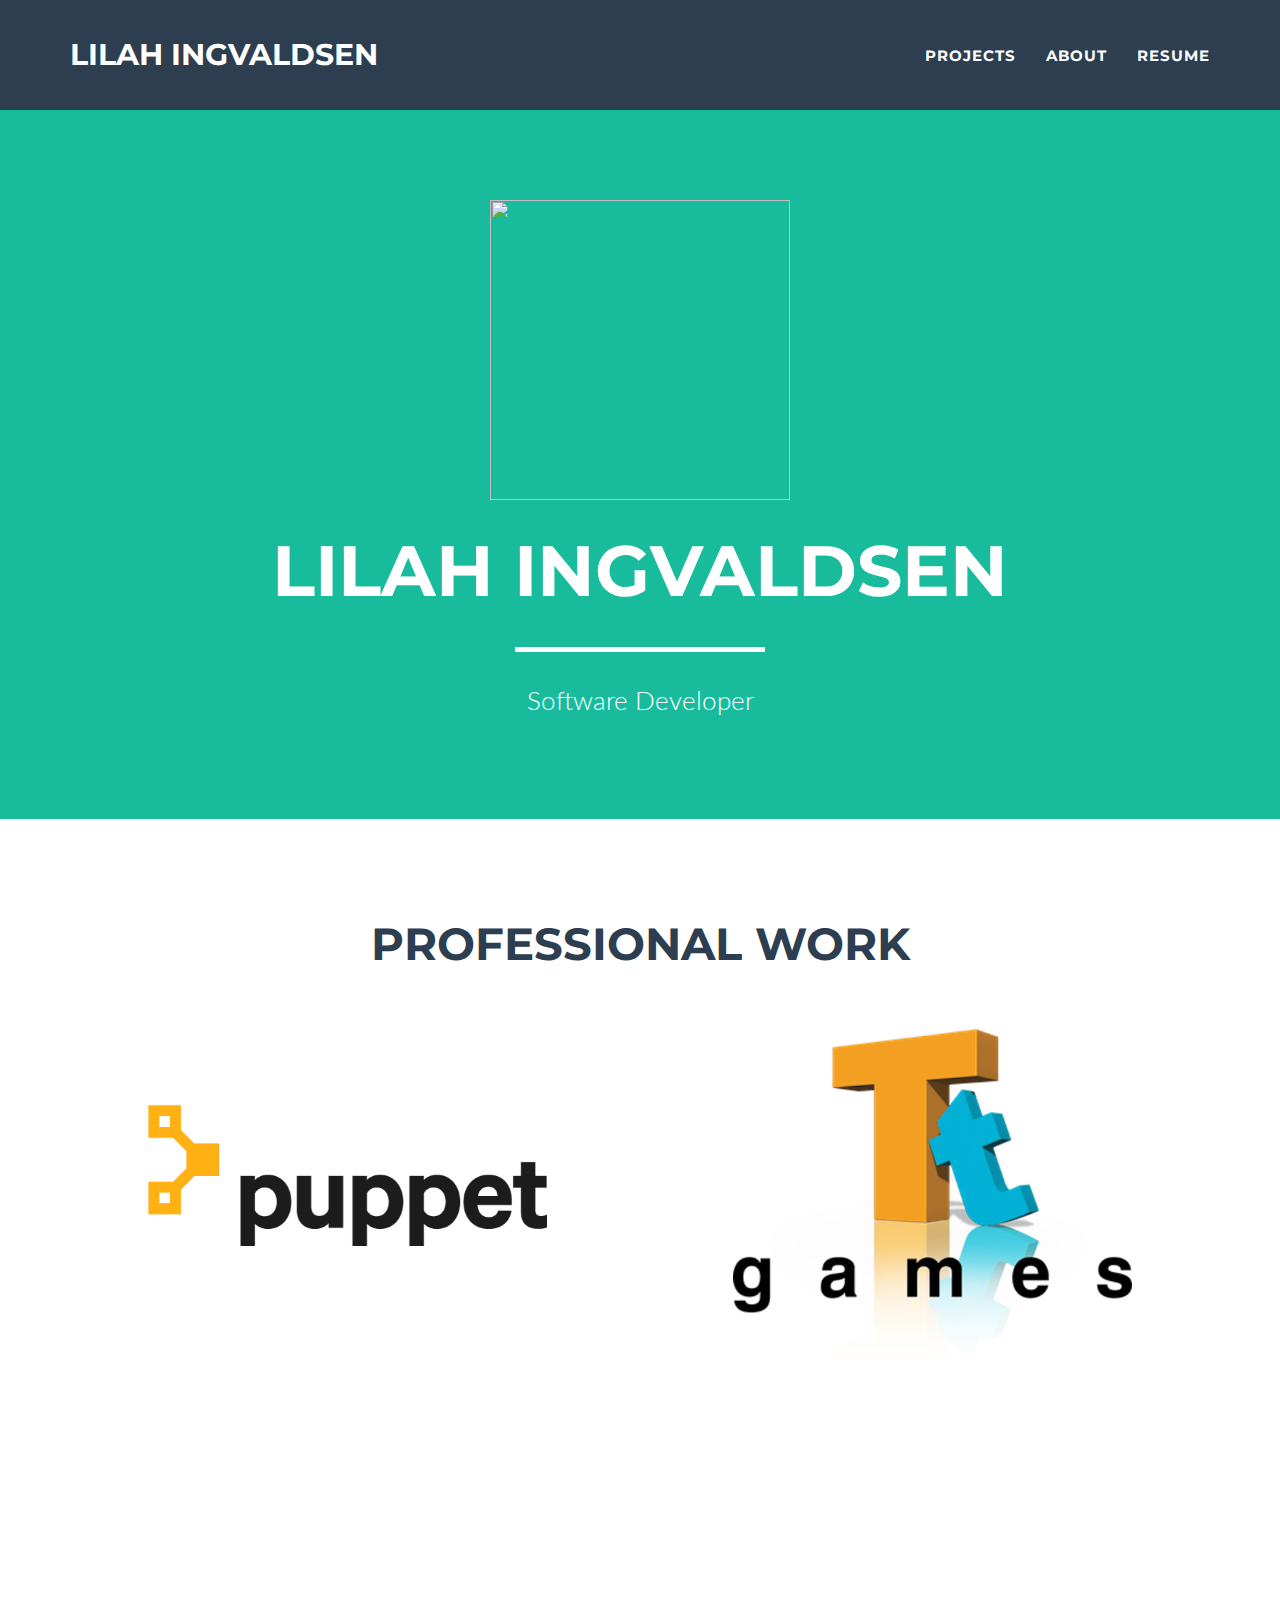
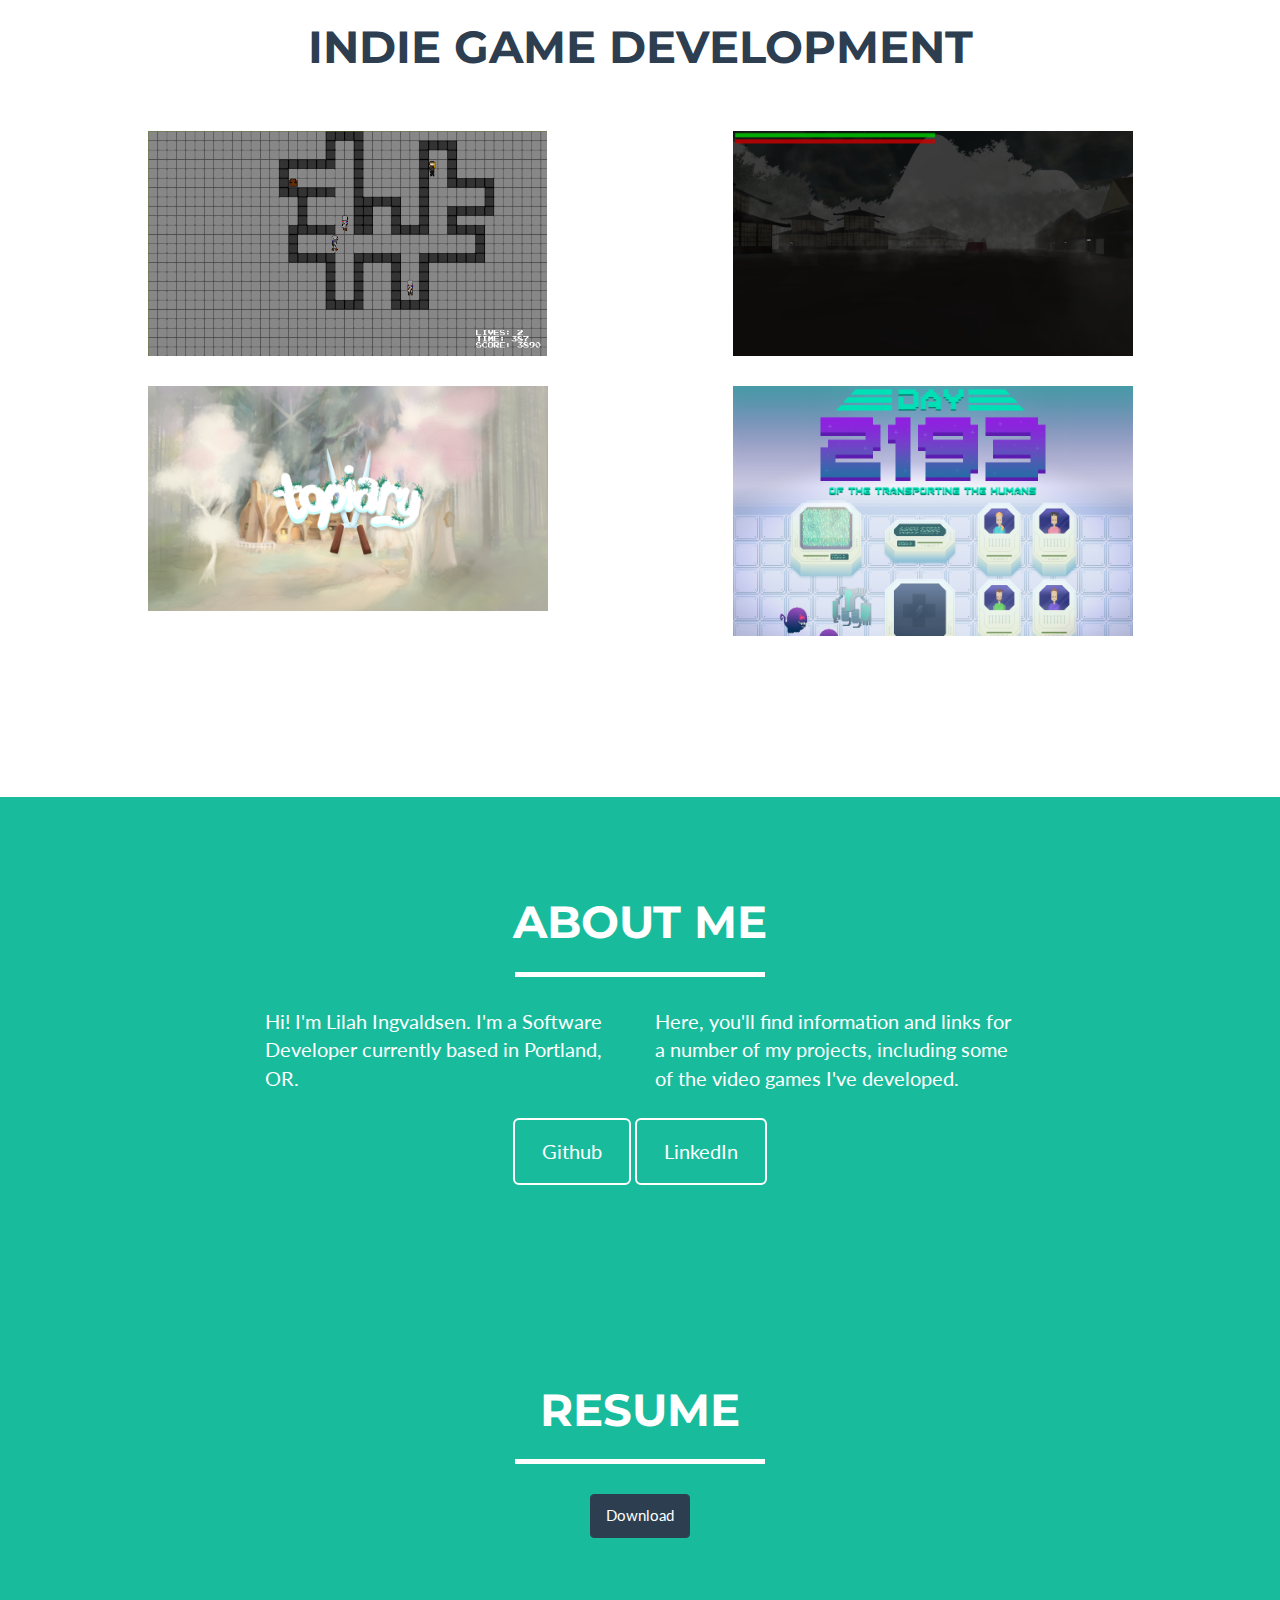
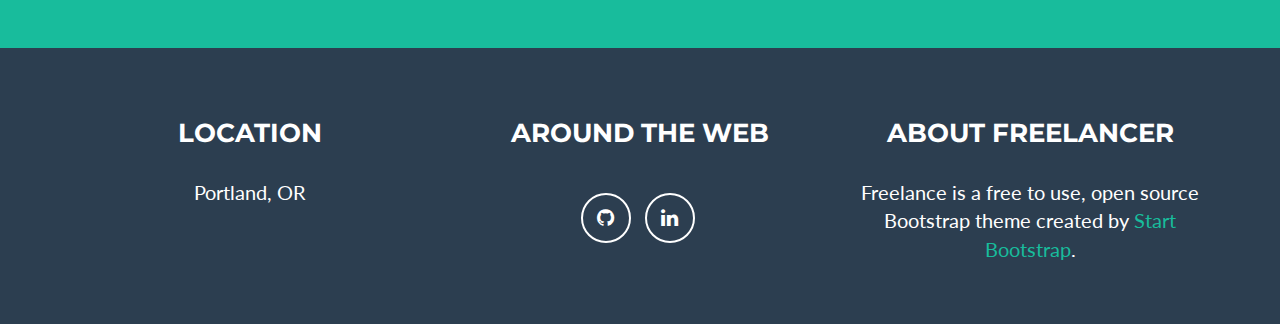
==== commit 74cea86a: "Update info on current employment" ====
--- a/index.html
+++ b/index.html
@@ -159,6 +159,19 @@
                     </a>
                 </div>
                 <div class="col-sm-6 portfolio-item">
+                    <a href="#portfolioModal9" class="portfolio-link" data-toggle="modal">
+                        <div class="caption">
+                            <div class="caption-content">
+                                <i class="fa fa-search-plus fa-3x"></i>
+                            </div>
+                        </div>
+                        <img src="img/Screenshots/Yugen/Yugen Screenshot 1.png" class="img-responsive" alt=""
+                            style="margin-left: auto; margin-right: auto;">
+                    </a>
+                </div>
+            </div>
+            <div class="row">
+                <div class="col-sm-6 portfolio-item">
                     <a href="#portfolioModal2" class="portfolio-link" data-toggle="modal">
                         <div class="caption">
                             <div class="caption-content">
@@ -169,8 +182,6 @@
                             style="margin-left: auto; margin-right: auto;">
                     </a>
                 </div>
-            </div>
-            <div class="row">
                 <div class="col-sm-6 portfolio-item">
                     <a href="#portfolioModal4" class="portfolio-link" data-toggle="modal">
                         <div class="caption">
@@ -182,6 +193,8 @@
                             style="margin-left: auto; margin-right: auto;">
                     </a>
                 </div>
+            </div>
+            <div class="row">
                 <div class="col-sm-6 portfolio-item">
                     <a href="#portfolioModal7" class="portfolio-link" data-toggle="modal">
                         <div class="caption">
@@ -193,9 +206,7 @@
                             style="margin-left: auto; margin-right: auto;">
                     </a>
                 </div>
-            </div>
-            <div class="row">
-                <div class="col-sm-12 portfolio-item">
+                <div class="col-sm-6 portfolio-item">
                     <a href="#portfolioModal8" class="portfolio-link" data-toggle="modal">
                         <div class="caption">
                             <div class="caption-content">
@@ -370,7 +381,8 @@
                                 <a href="http://globalgamejam.org/2015/games/topiary" class="btn btn-primary"
                                     role="button">Global Game Jam 2015 Page</a> <a
                                     href="https://github.com/MSLilah/topiary" class="btn btn-primary"
-                                    role="button">Source Code</a></p>
+                                    role="button">Source Code</a>
+                            </p>
                             <img src="img/Screenshots/topiary/topiary Title.png" class="img-responsive img-centered"
                                 alt="">
                             <p><i>topiary!</i> is a 2D side-scrolling hedge-'em-up created in 48 hours for Global Game
@@ -472,7 +484,8 @@
                                 of this new parser, and also worked with him to have all my code and tests reviewed to
                                 ensure
                                 they met high standards of code quality. I have the second-highest number of commits
-                                against the repository.</p>
+                                against the repository.
+                            </p>
 
                             <p>At Puppet, I was also a core developer of <a
                                     href="https://puppet.com/docs/pe/2017.3/filesync_about.html">File
@@ -514,7 +527,8 @@
                                 <a href="https://briancain.itch.io/day-2193" class="btn btn-primary"
                                     role="button">itch.io Page</a>
                                 <a href="https://github.com/MSLilah/day-2193" class="btn btn-primary"
-                                    role="button">Source Code</a></p>
+                                    role="button">Source Code</a>
+                            </p>
                             <img src="img/Screenshots/Day 2193/Day 2193.png" class="img-responsive img-centered" alt="">
                             <p><i>Day 2193</i> is a 2D survival/resource management game created in 48 hours for Global
                                 Game Jam 2016. The game was developed in Unity 5, and all scripts were written in C#.
@@ -587,7 +601,8 @@
                                         Worlds</i></a>, and
                                 <a href="https://www.marvel.com/games/lego-marvel-super-heroes-2"><i>Lego Marvel Super
                                         Heroes
-                                        2</i></a>.</p>
+                                        2</i></a>.
+                            </p>
 
                             <br><img src="img/Screenshots/TT/Toypad.jpg" class="img-responsive img-centered" alt=""><br>
                             <p>One of my first mechanics at TT was the Creation mechanic, a major mechanic built for
@@ -596,7 +611,8 @@
                                 a toy on three colored spots on that peripheral in whatever order they choose. Depending
                                 on the order, one of six creatures is automatically created and spawned from LEGO
                                 Bricks, and interacts
-                                with something in the environment to allow the player to progress. </p>
+                                with something in the environment to allow the player to progress.
+                            </p>
 
                             <br><img src="img/Screenshots/TT/Selfie.jpg" class="img-responsive img-centered" alt=""><br>
                             <p>I was also given the opportunity to craft a selfie mechanic for <i>Lego Marvel Super
@@ -635,19 +651,30 @@
                             <hr class="star-primary">
                             <a href="https://github.com/" class="btn btn-primary" role="button">Company Website</a></p>
                             <img src="img/GitHub.png" class="img-responsive img-centered img-logo" alt="">
-                            <p>I currently work at GitHub, where I am a Software Engineer based remotely in Portland,
+                            <p>I currently work at GitHub, where I am a Senior Software Engineer based remotely in
+                                Portland,
                                 OR.
                                 At GitHub, I have worked primarily in Go, with some light work in Ruby.</p>
-                            <p>I currently work on the Data Infrastructure team, where I am contributing to the
-                                development of
-                                a company-wide solution to handle cloud object storage. I am also currently the lead
-                                maintainer of Alambic, an internal Go service that handles uploads and downloads of
+                            <p>I currently work on the Data Infrastructure team, where I am the technical lead of
+                                a brand-new internal service providing a unified, abstracted API for easy,
+                                platform-agnostic
+                                object storage
+                                across multiple cloud providers like Amazon S3 and Azure Blob Storage. I am also
+                                currently the lead
+                                maintainer of Alambic, a complex legacy Go service that provides proprietary on-disk
+                                object storage
+                                capabilities to handle uploads and downloads
+                                of
                                 various
-                                types of user content, including Avatars.
+                                types of user content, such as Avatars. I regularly make improvements to Alambic to
+                                better meet
+                                user needs, and frequently work with support teams to address issues encountered by some
+                                of
+                                our largest Enterprise customers.
                             </p>
                             <p>Before my time on the Data Infrastructure team, I was on the Git Ecosystem team. While on
                                 that team,
-                                I was the tech lead on GitHub's internal server-side implementation of <a
+                                I was the technical lead of GitHub's internal server-side implementation of <a
                                     href="https://github.com/microsoft/vfsforgit">Microsoft's VFS for Git project</a>, a
                                 tool to allow Git
                                 to run efficiently when working with very large monorepos. In this role, I wrote code,
@@ -656,18 +683,16 @@
                                 stakeholders. I also worked closely with the product team to develop onboarding and
                                 testing plans
                                 for customers who wanted to test VFS for Git in an alpha state. As VFS for Git is a
-                                Microsoft project, I also
+                                Microsoft project, I
                                 regularly met with their internal VFS for Git team to discuss progress and exchange
                                 ideas, both
                                 before and after Microsoft's acquisition of GitHub.
                             </p>
-                            <p>During my time at GitHub, I have also been a contributor to the open-source <a
-                                    href="https://github.com/git-lfs/git-lfs">Git LFS Project</a>, a tool that allows
+                            <p>During my time on the Git Ecosystem team, I was also a maintainer of <a
+                                    href="https://github.com/git-lfs/git-lfs">Git LFS</a>, an open-source tool that
+                                allows
                                 Git
-                                to work well with large files by storing them outside of a git repository. While this
-                                project was never my primary focus at the company, I developed a few features for it and
-                                was at one point the primary code reviewer for most of the PRs made by the project's
-                                chief maintainer.</p>
+                                to work well with large files by storing them outside of repositories.</p>
                             <ul class="list-inline item-details">
                                 <li>Date:
                                     <strong>May 2018 - Present
@@ -702,7 +727,8 @@
                                     Page</a>
                                 <a href="https://github.com/briancain/CoolStoryCoBruh" class="btn btn-primary"
                                     role="button">Source
-                                    Code</a></p>
+                                    Code</a>
+                            </p>
                             <img src="img/Screenshots/Co-Bruh/Titles.png" class="img-responsive img-centered" alt="">
                             <p><i>Cool Story Co-Bruh</i> is a 2D stealth game created in 48 hours for <a
                                     href="https://www.rosecitygames.com/blog-posts/2018/4/10/cartoonnetworkgamejamretro">Cartoon
@@ -715,7 +741,8 @@
                                 were written in C#. It was developed alongside Brian Cain, Cory Buckley, and Jory
                                 Bourgette. I
                                 was a
-                                designer and one of the two programmers.</p>
+                                designer and one of the two programmers.
+                            </p>
                             <br>
                             <img src="img/Screenshots/Co-Bruh/Sneaking.png" class="img-responsive img-centered" alt="">
                             <p>In <i>Cool Story Co-Bruh</i> you play as Co-Bruh as he sneaks through a Boxmore facility
@@ -766,7 +793,8 @@
                                     Page</a>
                                 <a href="https://github.com/briancain/turbo-parakeet" class="btn btn-primary"
                                     role="button">Source
-                                    Code</a></p>
+                                    Code</a>
+                            </p>
                             <img src="img/Screenshots/Small Plate Panic/SmallPlate_Titles.png"
                                 class="img-responsive img-centered" alt="">
                             <p><i>Small Plate Panic</i> is a fast-paced, food-based minigame collection. It was created
@@ -815,6 +843,66 @@
             </div>
         </div>
     </div>
+    <div class="portfolio-modal modal fade" id="portfolioModal9" tabindex="-1" role="dialog" aria-hidden="true">
+        <div class="modal-content">
+            <div class="close-modal" data-dismiss="modal">
+                <div class="lr">
+                    <div class="rl">
+                    </div>
+                </div>
+            </div>
+            <div class="container">
+                <div class="row">
+                    <div class="col-lg-8 col-lg-offset-2">
+                        <div class="modal-body">
+                            <h2>Yugen</h2>
+                            <hr class="star-primary">
+                            <p><a href="https://github.com/MSLilah/Yugen" class="btn btn-primary" role="button">Source
+                                    Code</a></p>
+                            <img src="img/Screenshots/Yugen/Yugen Title.png" class="img-responsive img-centered" alt="">
+                            <p><i>Yugen</i> is a 3D Horror exploration title developed as the final project for a Game
+                                Design course at the University of Portland along with <a
+                                    href="http://www.haileekenney.com/">Hailee Kenney</a>, Sam Golloway, Stan Peck, and
+                                Janel Raab. It was developed in C# and Javascript using the Unity engine over the course
+                                of six weeks. I served as the team lead and the head designer, as well as a programmer.
+                                I designed and modeled the interiors of a number of the houses. I also implemented
+                                sanity effects, enemy AI behaviors, death, and the sprinting mechanics. I also served as
+                                the writer.</p>
+                            <br>
+                            <img src="img/Screenshots/Yugen/Yugen Screenshot 1.png" class="img-responsive img-centered">
+                            <p>In <i>Yugen</i>, you explore an abandoned Japanese village in an attempt to discover what
+                                happened to it.</p>
+                            <br>
+                            <img src="img/Screenshots/Yugen/Yugen Screenshot 3.png" class="img-responsive img-centered">
+                            <p>Collect clues about the fate of the village and its inhabitants, and then use logic to
+                                combine the clues and gain new information.</p>
+                            <br>
+                            <img src="img/Screenshots/Yugen/Yugen Screenshot 2.png" class="img-responsive img-centered">
+                            <p>You must also avoid horrifying monsters wandering the houses in the village, against
+                                which you have no defense.</p>
+                            <br>
+                            <img src="img/Screenshots/Yugen/Yugen Screenshot 4.png" class="img-responsive img-centered">
+                            <p>Make sure to maintain your sanity, or suffer the consequences!</p>
+                            <ul class="list-inline item-details">
+                                <li>Date:
+                                    <strong>April 2014
+                                    </strong>
+                                </li>
+                                <li>Music:
+                                    <strong>
+                                        'Himalayan Atmosphere' by <a href="http://www.incompetech.com">Kevin MacLeod</a>
+                                    </strong>
+                                </li>
+                            </ul>
+                            <button type="button" class="btn btn-default" data-dismiss="modal"><i
+                                    class="fa fa-times"></i>
+                                Close</button>
+                        </div>
+                    </div>
+                </div>
+            </div>
+        </div>
+    </div>
 
     <!-- jQuery -->
     <script src="js/jquery.js"></script>
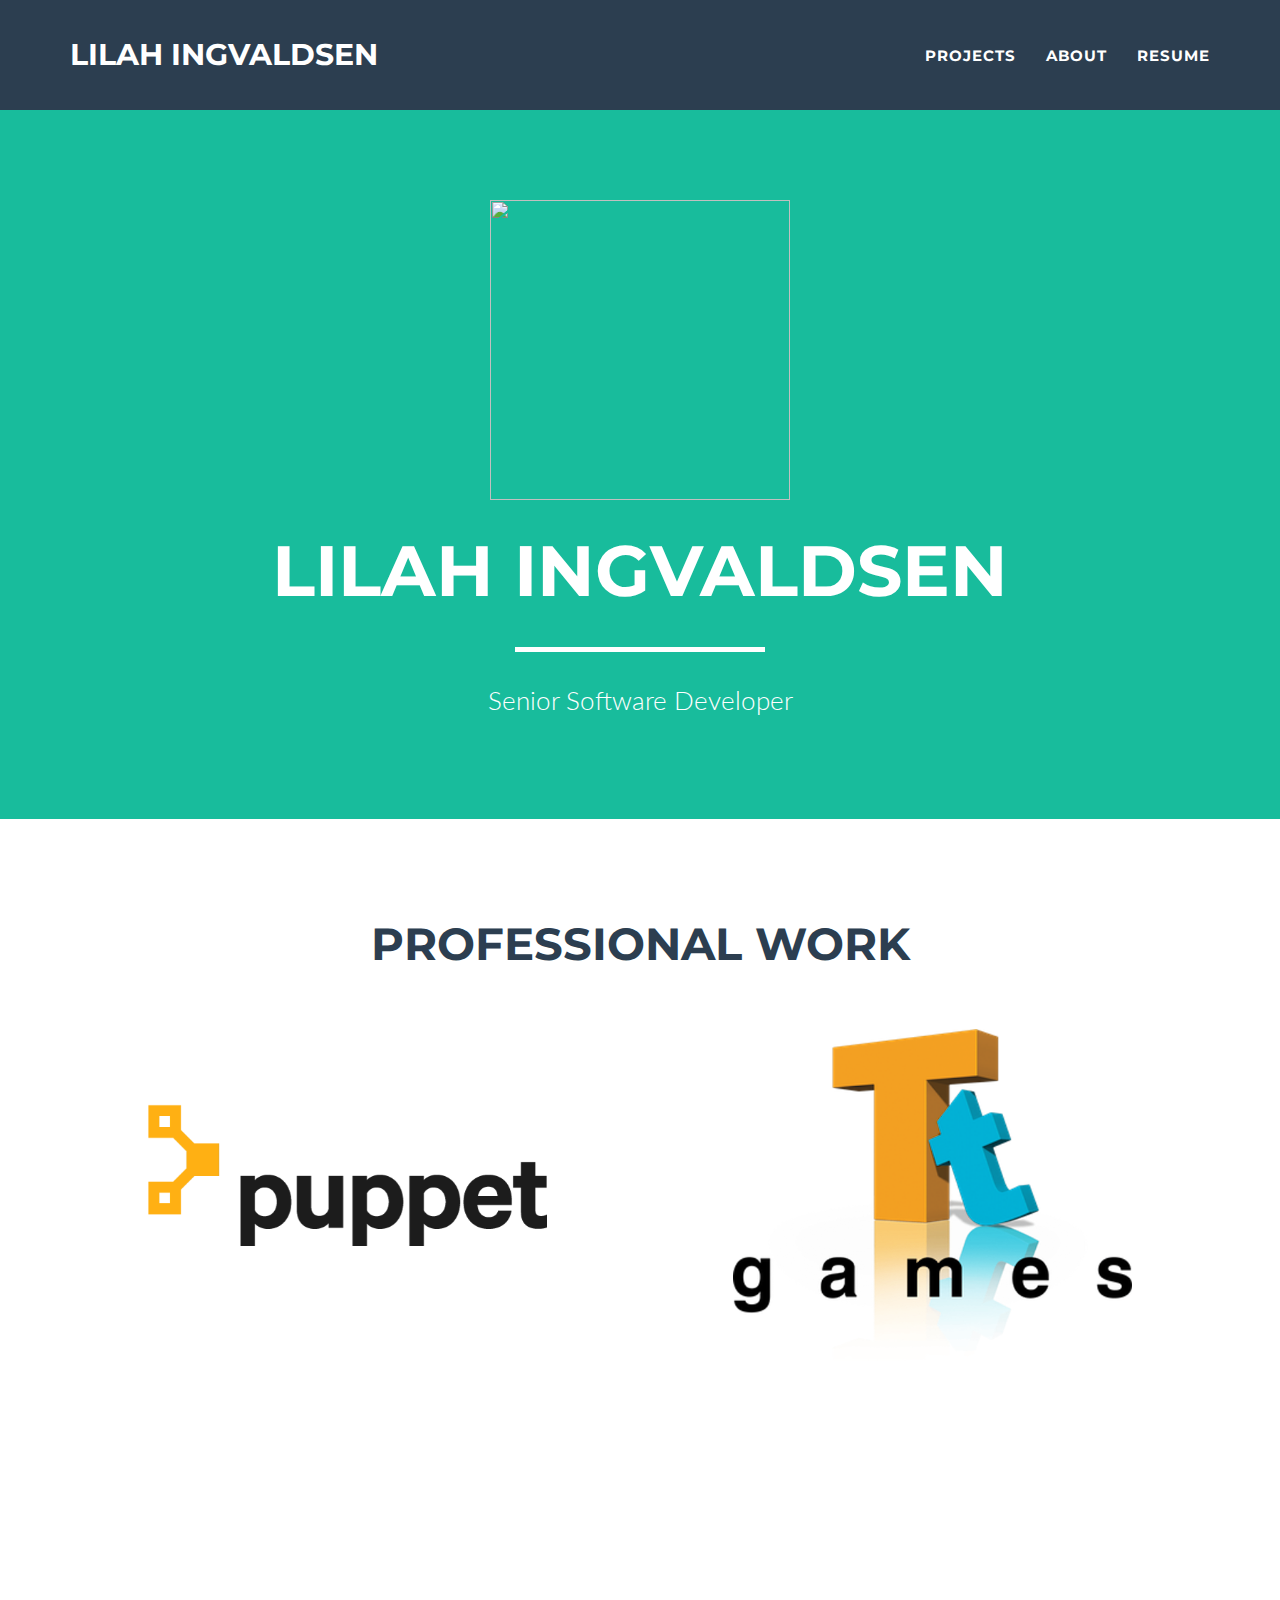
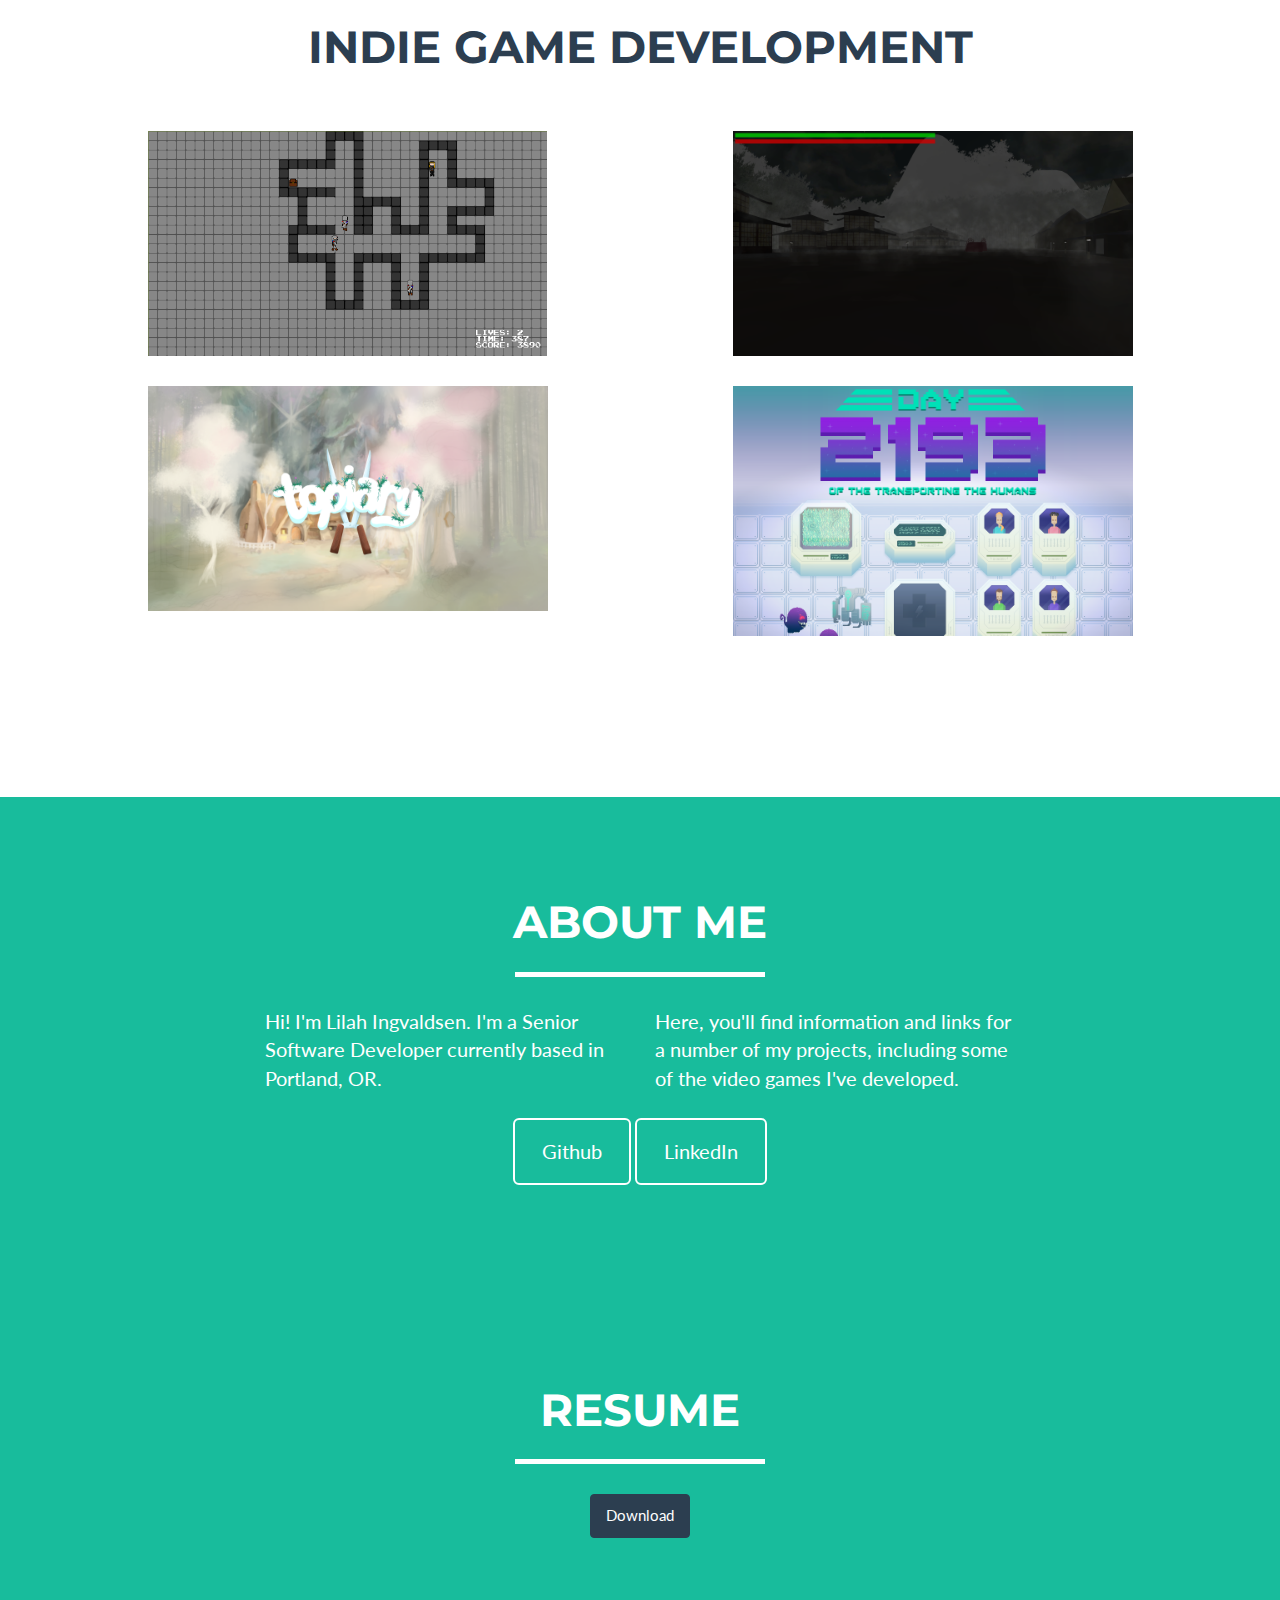
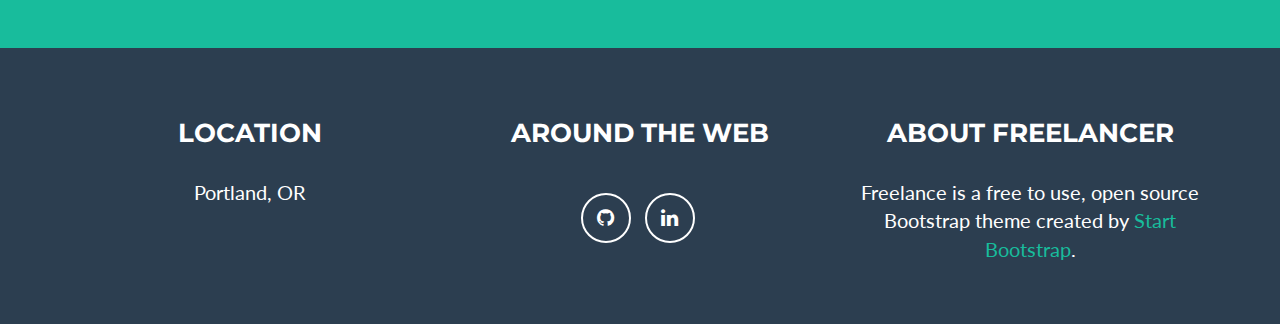
==== commit f6a62543: "Final Professional Work wording pass" ====
--- a/index.html
+++ b/index.html
@@ -80,7 +80,7 @@
                     <div class="intro-text">
                         <span class="name">Lilah Ingvaldsen</span>
                         <hr class="star-light">
-                        <span class="skills">Software Developer</span>
+                        <span class="skills">Senior Software Developer</span>
                     </div>
                 </div>
             </div>
@@ -233,7 +233,7 @@
             </div>
             <div class="row">
                 <div class="col-lg-4 col-lg-offset-2">
-                    <p>Hi! I'm Lilah Ingvaldsen. I'm a Software Developer currently based in Portland, OR.</p>
+                    <p>Hi! I'm Lilah Ingvaldsen. I'm a Senior Software Developer currently based in Portland, OR.</p>
                 </div>
                 <div class="col-lg-4">
                     <p>Here, you'll find information and links for a number of my projects, including some of the video
@@ -447,22 +447,23 @@
                             <img src="img/Puppet-Logo.png" class="img-responsive img-centered img-logo" alt="">
                             <p>From 2014 to 2016, I worked as a Software Engineer at Puppet in Portland, OR. While there
                                 I
-                                worked primarily in Clojure, and was involved in a number of open source projects.</p>
+                                worked primarily in Clojure on a number of projects, many of which were open-source.</p>
                             <p><a
                                     href="https://github.com/puppetlabs/trapperkeeper-webserver-jetty9">trapperkeeper-webserver-jetty9</a>
                                 is a webserver service written with the <a
                                     href="https://github.com/puppetlabs/trapperkeeper">trapperkeeper</a> service
                                 framework. I was a core developer and added several new features to this
                                 service, as well as tests and documentation. I also helped handle code review and
-                                releases, and have the highest number of commits against the repository.</p>
-
-                            <p><a href="https://github.com/puppetlabs/puppet-server">Puppet Server</a> is an
-                                implementation of Puppet's Puppet Master in Clojure. Puppet Server is written in
+                                releases.</p>
+
+                            <p><a href="https://github.com/puppetlabs/puppet-server">Puppet Server</a> is a Clojure
+                                re-implementation of Puppet's server-side components for managing Puppet agents. Puppet
+                                Server is written
+                                in
                                 Clojure using the trapperkeeper service framework, and utilizes the
                                 trapperkeeper-webserver-jetty9 service mentioned above.
                                 It runs on the JVM, and has vastly improved performance over the original Ruby version
-                                of
-                                the Puppet Master. I was a core developer, and contributed features to both the open
+                                of said components. I was a core developer, and contributed features to both the open
                                 source and enterprise versions of the product, in addition to writing tests and
                                 performing
                                 code reviews.</p>
@@ -470,9 +471,9 @@
                             <p><a href="https://github.com/puppetlabs/puppetlabs-hocon">puppetlabs-hocon</a> is a Puppet
                                 module to handle enforcing the configuration of HOCON configuration files, which,
                                 beginning with Puppet Server, we had
-                                standardized on for configuration for all future Puppet products. As part of
+                                standardized on as the configuration language for all Puppet products. As part of
                                 this, I was also involved with
-                                <a href="https://github.com/puppetlabs/Ruby-hocon">Ruby-hocon</a>, a reimplementation of
+                                <a href="https://github.com/puppetlabs/Ruby-hocon">ruby-hocon</a>, a reimplementation of
                                 <a href="https://github.com/lightbend/config">Lightbend's HOCON library</a> in Ruby. I
                                 was a
                                 core developer on these two projects as well, contributing features and tests, handling
@@ -483,16 +484,16 @@
                                 source contributor. I worked closely with the library's maintainer to develop the design
                                 of this new parser, and also worked with him to have all my code and tests reviewed to
                                 ensure
-                                they met high standards of code quality. I have the second-highest number of commits
-                                against the repository.
+                                they met high standards of code quality.
                             </p>
 
                             <p>At Puppet, I was also a core developer of <a
-                                    href="https://puppet.com/docs/pe/2017.3/filesync_about.html">File
-                                    Sync</a>. File Sync is an Enterprise feature for Puppet Server that automatically
-                                syncs Puppet Code across multiple Puppet Masters by exercising
-                                git. In addition to being a cool feature on its own, working on it gave me experience
-                                working with some more obscure features and internals of git.</p>
+                                    href="https://puppet.com/docs/pe/2017.3/filesync_about.html">file
+                                    sync</a>. File sync is a Puppet Enterprise-exclusive feature for Puppet Server that
+                                automatically
+                                syncs Puppet code across multiple Puppet Server instances by exercising
+                                Git. In addition to being a cool feature on its own, working on it gave me experience
+                                working with some more obscure features and internals of Git.</p>
                             <ul class="list-inline item-details">
                                 <li>Date:
                                     <strong>June 2014 - April 2016
@@ -592,14 +593,13 @@
                                 I got the opportunity to make design decisions about mechanics I worked on, and gained
                                 experience in numerous systems like combat, networking, cameras, and physics.
                                 I was credited on <a
-                                    href=" https://www.warnerbros.com/games-and-apps/lego-star-wars-force-awakens/">
+                                    href="https://www.ttgames.com/game/lego-star-wars-the-force-awakens/">
                                     <i>Lego
                                         Star Wars: The Force Awakens</i></a>,
-                                <a href="https://www.warnerbros.com/games-and-apps/lego-dimensions/"><i>Lego
-                                        Dimensions</i></a>, <a
-                                    href="https://www.warnerbros.com/games-and-apps/lego-worlds/"><i>Lego
+                                <a href="https://www.ttgames.com/game/lego-dimensions/"><i>Lego
+                                        Dimensions</i></a>, <a href="https://www.ttgames.com/game/lego-worlds/"><i>Lego
                                         Worlds</i></a>, and
-                                <a href="https://www.marvel.com/games/lego-marvel-super-heroes-2"><i>Lego Marvel Super
+                                <a href="https://www.ttgames.com/game/lego-marvel-super-heroes-2/"><i>Lego Marvel Super
                                         Heroes
                                         2</i></a>.
                             </p>
@@ -651,36 +651,38 @@
                             <hr class="star-primary">
                             <a href="https://github.com/" class="btn btn-primary" role="button">Company Website</a></p>
                             <img src="img/GitHub.png" class="img-responsive img-centered img-logo" alt="">
-                            <p>I currently work at GitHub, where I am a Senior Software Engineer based remotely in
-                                Portland,
-                                OR.
-                                At GitHub, I have worked primarily in Go, with some light work in Ruby.</p>
-                            <p>I currently work on the Data Infrastructure team, where I am the technical lead of
+                            <p>I currently work at GitHub, where I am a Senior Software Engineer building infrastructure
+                                and platform services in Go.</p>
+                            <p>I currently work on the Data Infrastructure Team, where I am the technical lead of
                                 a brand-new internal service providing a unified, abstracted API for easy,
                                 platform-agnostic
                                 object storage
-                                across multiple cloud providers like Amazon S3 and Azure Blob Storage. I am also
-                                currently the lead
+                                across multiple cloud providers like Amazon S3 and Azure Blob Storage. This service is
+                                in the early stages of development, and my current responsibilities include leading and
+                                providing technical guidance to a team of three other engineers while gathering
+                                requirements
+                                and
+                                guiding the project's architecture.</p>
+                            <p>I am also
+                                the lead
                                 maintainer of Alambic, a complex legacy Go service that provides proprietary on-disk
                                 object storage
                                 capabilities to handle uploads and downloads
                                 of
                                 various
-                                types of user content, such as Avatars. I regularly make improvements to Alambic to
+                                types of user content, such as avatars. I regularly make improvements to Alambic to
                                 better meet
                                 user needs, and frequently work with support teams to address issues encountered by some
                                 of
-                                our largest Enterprise customers.
+                                our largest enterprise customers.
                             </p>
-                            <p>Before my time on the Data Infrastructure team, I was on the Git Ecosystem team. While on
+                            <p>Before my time on the Data Infrastructure Team, I was on the Git Ecosystem Team. While on
                                 that team,
                                 I was the technical lead of GitHub's internal server-side implementation of <a
                                     href="https://github.com/microsoft/vfsforgit">Microsoft's VFS for Git project</a>, a
                                 tool to allow Git
-                                to run efficiently when working with very large monorepos. In this role, I wrote code,
-                                made architectural decisions, led meetings, planned work, and worked closely with both
-                                the team manager and the product team to communicate progress to customers and internal
-                                stakeholders. I also worked closely with the product team to develop onboarding and
+                                to run efficiently when working with very large monorepos. In this role, I worked
+                                closely with our product team to develop onboarding and
                                 testing plans
                                 for customers who wanted to test VFS for Git in an alpha state. As VFS for Git is a
                                 Microsoft project, I
